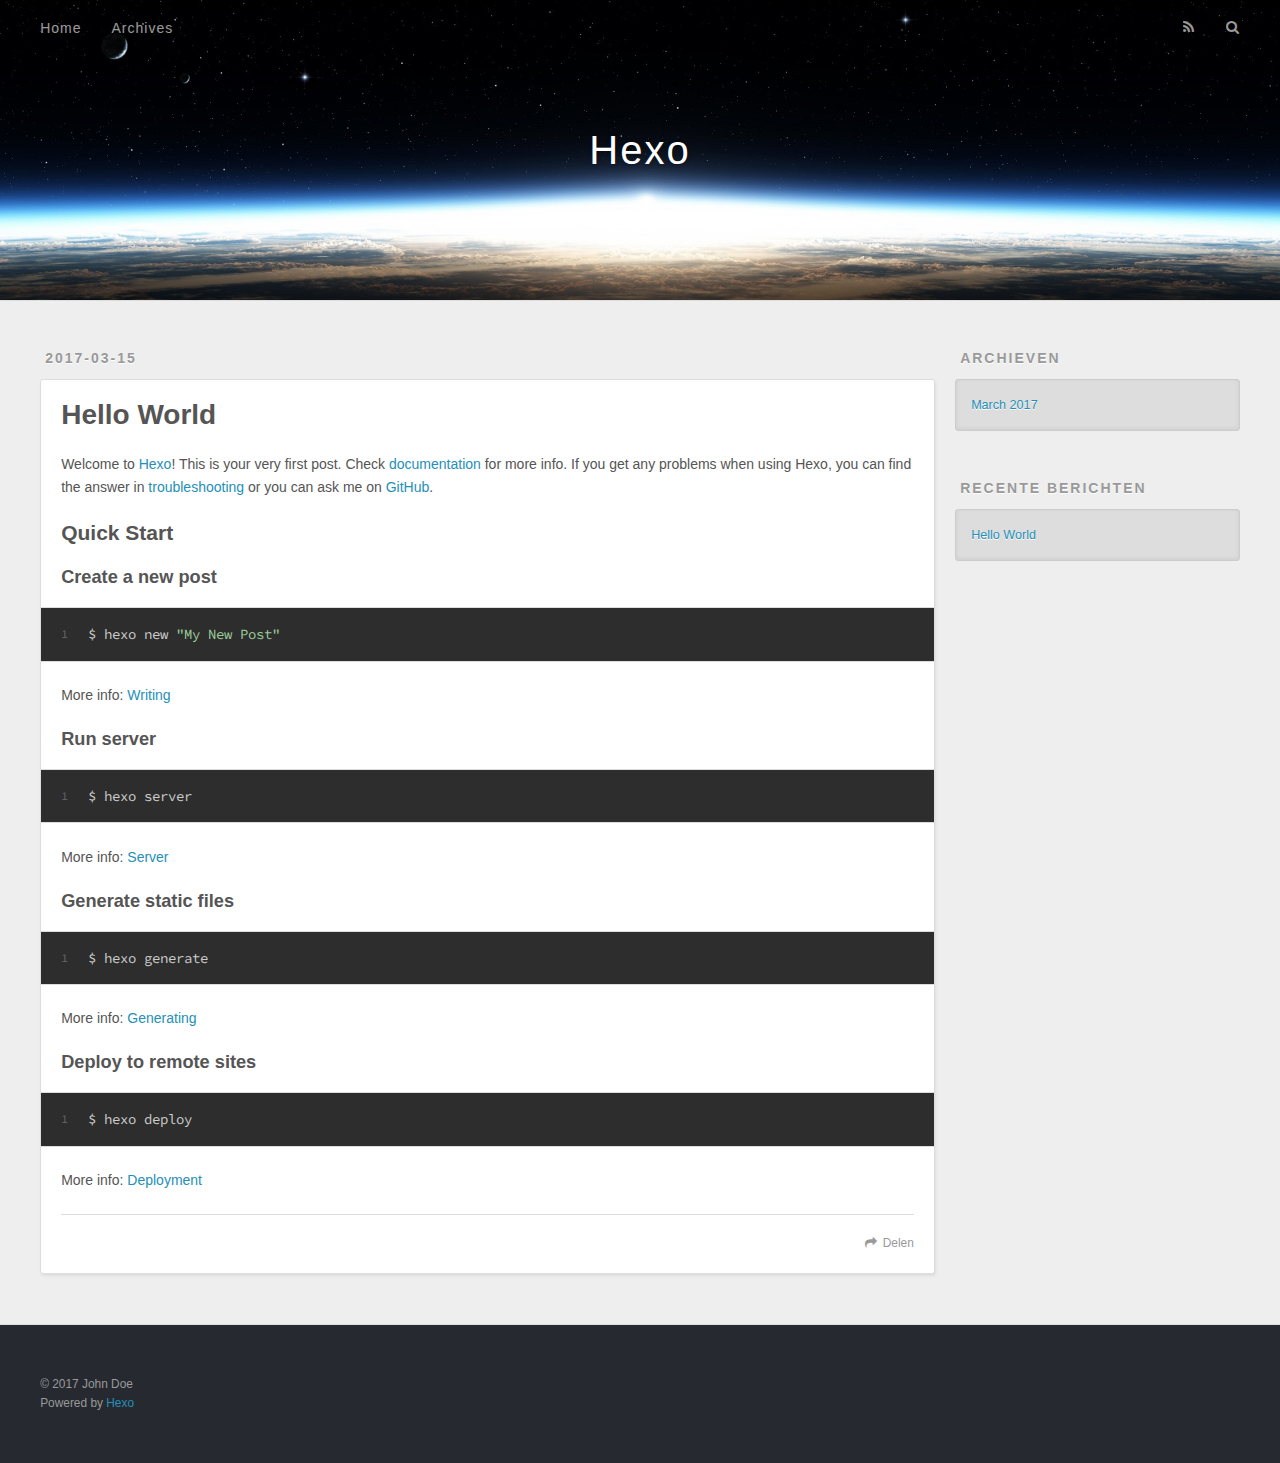
==== index.html @ 8eb9a45c "Site updated: 2017-03-15 10:26:35" ====
<!DOCTYPE html>
<html>
<head>
  <meta charset="utf-8">
  
  <title>Hexo</title>
  <meta name="viewport" content="width=device-width, initial-scale=1, maximum-scale=1">
  <meta property="og:type" content="website">
<meta property="og:title" content="Hexo">
<meta property="og:url" content="http://yoursite.com/index.html">
<meta property="og:site_name" content="Hexo">
<meta name="twitter:card" content="summary">
<meta name="twitter:title" content="Hexo">
  
    <link rel="alternate" href="/atom.xml" title="Hexo" type="application/atom+xml">
  
  
    <link rel="icon" href="/favicon.png">
  
  
    <link href="//fonts.googleapis.com/css?family=Source+Code+Pro" rel="stylesheet" type="text/css">
  
  <link rel="stylesheet" href="/css/style.css">
  

</head>

<body>
  <div id="container">
    <div id="wrap">
      <header id="header">
  <div id="banner"></div>
  <div id="header-outer" class="outer">
    <div id="header-title" class="inner">
      <h1 id="logo-wrap">
        <a href="/" id="logo">Hexo</a>
      </h1>
      
    </div>
    <div id="header-inner" class="inner">
      <nav id="main-nav">
        <a id="main-nav-toggle" class="nav-icon"></a>
        
          <a class="main-nav-link" href="/">Home</a>
        
          <a class="main-nav-link" href="/archives">Archives</a>
        
      </nav>
      <nav id="sub-nav">
        
          <a id="nav-rss-link" class="nav-icon" href="/atom.xml" title="RSS Feed"></a>
        
        <a id="nav-search-btn" class="nav-icon" title="Zoeken"></a>
      </nav>
      <div id="search-form-wrap">
        <form action="//google.com/search" method="get" accept-charset="UTF-8" class="search-form"><input type="search" name="q" results="0" class="search-form-input" placeholder="Search"><button type="submit" class="search-form-submit">&#xF002;</button><input type="hidden" name="sitesearch" value="http://yoursite.com"></form>
      </div>
    </div>
  </div>
</header>
      <div class="outer">
        <section id="main">
  
    <article id="post-hello-world" class="article article-type-post" itemscope itemprop="blogPost">
  <div class="article-meta">
    <a href="/2017/03/15/hello-world/" class="article-date">
  <time datetime="2017-03-15T02:22:06.000Z" itemprop="datePublished">2017-03-15</time>
</a>
    
  </div>
  <div class="article-inner">
    
    
      <header class="article-header">
        
  
    <h1 itemprop="name">
      <a class="article-title" href="/2017/03/15/hello-world/">Hello World</a>
    </h1>
  

      </header>
    
    <div class="article-entry" itemprop="articleBody">
      
        <p>Welcome to <a href="https://hexo.io/" target="_blank" rel="external">Hexo</a>! This is your very first post. Check <a href="https://hexo.io/docs/" target="_blank" rel="external">documentation</a> for more info. If you get any problems when using Hexo, you can find the answer in <a href="https://hexo.io/docs/troubleshooting.html" target="_blank" rel="external">troubleshooting</a> or you can ask me on <a href="https://github.com/hexojs/hexo/issues" target="_blank" rel="external">GitHub</a>.</p>
<h2 id="Quick-Start"><a href="#Quick-Start" class="headerlink" title="Quick Start"></a>Quick Start</h2><h3 id="Create-a-new-post"><a href="#Create-a-new-post" class="headerlink" title="Create a new post"></a>Create a new post</h3><figure class="highlight bash"><table><tr><td class="gutter"><pre><div class="line">1</div></pre></td><td class="code"><pre><div class="line">$ hexo new <span class="string">"My New Post"</span></div></pre></td></tr></table></figure>
<p>More info: <a href="https://hexo.io/docs/writing.html" target="_blank" rel="external">Writing</a></p>
<h3 id="Run-server"><a href="#Run-server" class="headerlink" title="Run server"></a>Run server</h3><figure class="highlight bash"><table><tr><td class="gutter"><pre><div class="line">1</div></pre></td><td class="code"><pre><div class="line">$ hexo server</div></pre></td></tr></table></figure>
<p>More info: <a href="https://hexo.io/docs/server.html" target="_blank" rel="external">Server</a></p>
<h3 id="Generate-static-files"><a href="#Generate-static-files" class="headerlink" title="Generate static files"></a>Generate static files</h3><figure class="highlight bash"><table><tr><td class="gutter"><pre><div class="line">1</div></pre></td><td class="code"><pre><div class="line">$ hexo generate</div></pre></td></tr></table></figure>
<p>More info: <a href="https://hexo.io/docs/generating.html" target="_blank" rel="external">Generating</a></p>
<h3 id="Deploy-to-remote-sites"><a href="#Deploy-to-remote-sites" class="headerlink" title="Deploy to remote sites"></a>Deploy to remote sites</h3><figure class="highlight bash"><table><tr><td class="gutter"><pre><div class="line">1</div></pre></td><td class="code"><pre><div class="line">$ hexo deploy</div></pre></td></tr></table></figure>
<p>More info: <a href="https://hexo.io/docs/deployment.html" target="_blank" rel="external">Deployment</a></p>

      
    </div>
    <footer class="article-footer">
      <a data-url="http://yoursite.com/2017/03/15/hello-world/" data-id="cj0acgeuo0000p1c9chlbueru" class="article-share-link">Delen</a>
      
      
    </footer>
  </div>
  
</article>


  

</section>
        
          <aside id="sidebar">
  
    

  
    

  
    
  
    
  <div class="widget-wrap">
    <h3 class="widget-title">Archieven</h3>
    <div class="widget">
      <ul class="archive-list"><li class="archive-list-item"><a class="archive-list-link" href="/archives/2017/03/">March 2017</a></li></ul>
    </div>
  </div>


  
    
  <div class="widget-wrap">
    <h3 class="widget-title">Recente berichten</h3>
    <div class="widget">
      <ul>
        
          <li>
            <a href="/2017/03/15/hello-world/">Hello World</a>
          </li>
        
      </ul>
    </div>
  </div>

  
</aside>
        
      </div>
      <footer id="footer">
  
  <div class="outer">
    <div id="footer-info" class="inner">
      &copy; 2017 John Doe<br>
      Powered by <a href="http://hexo.io/" target="_blank">Hexo</a>
    </div>
  </div>
</footer>
    </div>
    <nav id="mobile-nav">
  
    <a href="/" class="mobile-nav-link">Home</a>
  
    <a href="/archives" class="mobile-nav-link">Archives</a>
  
</nav>
    

<script src="//ajax.googleapis.com/ajax/libs/jquery/2.0.3/jquery.min.js"></script>


  <link rel="stylesheet" href="/fancybox/jquery.fancybox.css">
  <script src="/fancybox/jquery.fancybox.pack.js"></script>


<script src="/js/script.js"></script>

  </div>
</body>
</html>
---- css/style.css ----
body {
  width: 100%;
}
body:before,
body:after {
  content: "";
  display: table;
}
body:after {
  clear: both;
}
html,
body,
div,
span,
applet,
object,
iframe,
h1,
h2,
h3,
h4,
h5,
h6,
p,
blockquote,
pre,
a,
abbr,
acronym,
address,
big,
cite,
code,
del,
dfn,
em,
img,
ins,
kbd,
q,
s,
samp,
small,
strike,
strong,
sub,
sup,
tt,
var,
dl,
dt,
dd,
ol,
ul,
li,
fieldset,
form,
label,
legend,
table,
caption,
tbody,
tfoot,
thead,
tr,
th,
td {
  margin: 0;
  padding: 0;
  border: 0;
  outline: 0;
  font-weight: inherit;
  font-style: inherit;
  font-family: inherit;
  font-size: 100%;
  vertical-align: baseline;
}
body {
  line-height: 1;
  color: #000;
  background: #fff;
}
ol,
ul {
  list-style: none;
}
table {
  border-collapse: separate;
  border-spacing: 0;
  vertical-align: middle;
}
caption,
th,
td {
  text-align: left;
  font-weight: normal;
  vertical-align: middle;
}
a img {
  border: none;
}
input,
button {
  margin: 0;
  padding: 0;
}
input::-moz-focus-inner,
button::-moz-focus-inner {
  border: 0;
  padding: 0;
}
@font-face {
  font-family: FontAwesome;
  font-style: normal;
  font-weight: normal;
  src: url("fonts/fontawesome-webfont.eot?v=#4.0.3");
  src: url("fonts/fontawesome-webfont.eot?#iefix&v=#4.0.3") format("embedded-opentype"), url("fonts/fontawesome-webfont.woff?v=#4.0.3") format("woff"), url("fonts/fontawesome-webfont.ttf?v=#4.0.3") format("truetype"), url("fonts/fontawesome-webfont.svg#fontawesomeregular?v=#4.0.3") format("svg");
}
html,
body,
#container {
  height: 100%;
}
body {
  background: #eee;
  font: 14px "Helvetica Neue", Helvetica, Arial, sans-serif;
  -webkit-text-size-adjust: 100%;
}
.outer {
  max-width: 1220px;
  margin: 0 auto;
  padding: 0 20px;
}
.outer:before,
.outer:after {
  content: "";
  display: table;
}
.outer:after {
  clear: both;
}
.inner {
  display: inline;
  float: left;
  width: 98.33333333333333%;
  margin: 0 0.833333333333333%;
}
.left,
.alignleft {
  float: left;
}
.right,
.alignright {
  float: right;
}
.clear {
  clear: both;
}
#container {
  position: relative;
}
.mobile-nav-on {
  overflow: hidden;
}
#wrap {
  height: 100%;
  width: 100%;
  position: absolute;
  top: 0;
  left: 0;
  -webkit-transition: 0.2s ease-out;
  -moz-transition: 0.2s ease-out;
  -ms-transition: 0.2s ease-out;
  transition: 0.2s ease-out;
  z-index: 1;
  background: #eee;
}
.mobile-nav-on #wrap {
  left: 280px;
}
@media screen and (min-width: 768px) {
  #main {
    display: inline;
    float: left;
    width: 73.33333333333333%;
    margin: 0 0.833333333333333%;
  }
}
.article-date,
.article-category-link,
.archive-year,
.widget-title {
  text-decoration: none;
  text-transform: uppercase;
  letter-spacing: 2px;
  color: #999;
  margin-bottom: 1em;
  margin-left: 5px;
  line-height: 1em;
  text-shadow: 0 1px #fff;
  font-weight: bold;
}
.article-inner,
.archive-article-inner {
  background: #fff;
  -webkit-box-shadow: 1px 2px 3px #ddd;
  box-shadow: 1px 2px 3px #ddd;
  border: 1px solid #ddd;
  border-radius: 3px;
}
.article-entry h1,
.widget h1 {
  font-size: 2em;
}
.article-entry h2,
.widget h2 {
  font-size: 1.5em;
}
.article-entry h3,
.widget h3 {
  font-size: 1.3em;
}
.article-entry h4,
.widget h4 {
  font-size: 1.2em;
}
.article-entry h5,
.widget h5 {
  font-size: 1em;
}
.article-entry h6,
.widget h6 {
  font-size: 1em;
  color: #999;
}
.article-entry hr,
.widget hr {
  border: 1px dashed #ddd;
}
.article-entry strong,
.widget strong {
  font-weight: bold;
}
.article-entry em,
.widget em,
.article-entry cite,
.widget cite {
  font-style: italic;
}
.article-entry sup,
.widget sup,
.article-entry sub,
.widget sub {
  font-size: 0.75em;
  line-height: 0;
  position: relative;
  vertical-align: baseline;
}
.article-entry sup,
.widget sup {
  top: -0.5em;
}
.article-entry sub,
.widget sub {
  bottom: -0.2em;
}
.article-entry small,
.widget small {
  font-size: 0.85em;
}
.article-entry acronym,
.widget acronym,
.article-entry abbr,
.widget abbr {
  border-bottom: 1px dotted;
}
.article-entry ul,
.widget ul,
.article-entry ol,
.widget ol,
.article-entry dl,
.widget dl {
  margin: 0 20px;
  line-height: 1.6em;
}
.article-entry ul ul,
.widget ul ul,
.article-entry ol ul,
.widget ol ul,
.article-entry ul ol,
.widget ul ol,
.article-entry ol ol,
.widget ol ol {
  margin-top: 0;
  margin-bottom: 0;
}
.article-entry ul,
.widget ul {
  list-style: disc;
}
.article-entry ol,
.widget ol {
  list-style: decimal;
}
.article-entry dt,
.widget dt {
  font-weight: bold;
}
#header {
  height: 300px;
  position: relative;
  border-bottom: 1px solid #ddd;
}
#header:before,
#header:after {
  content: "";
  position: absolute;
  left: 0;
  right: 0;
  height: 40px;
}
#header:before {
  top: 0;
  background: -webkit-linear-gradient(rgba(0,0,0,0.2), transparent);
  background: -moz-linear-gradient(rgba(0,0,0,0.2), transparent);
  background: -ms-linear-gradient(rgba(0,0,0,0.2), transparent);
  background: linear-gradient(rgba(0,0,0,0.2), transparent);
}
#header:after {
  bottom: 0;
  background: -webkit-linear-gradient(transparent, rgba(0,0,0,0.2));
  background: -moz-linear-gradient(transparent, rgba(0,0,0,0.2));
  background: -ms-linear-gradient(transparent, rgba(0,0,0,0.2));
  background: linear-gradient(transparent, rgba(0,0,0,0.2));
}
#header-outer {
  height: 100%;
  position: relative;
}
#header-inner {
  position: relative;
  overflow: hidden;
}
#banner {
  position: absolute;
  top: 0;
  left: 0;
  width: 100%;
  height: 100%;
  background: url("images/banner.jpg") center #000;
  -webkit-background-size: cover;
  -moz-background-size: cover;
  background-size: cover;
  z-index: -1;
}
#header-title {
  text-align: center;
  height: 40px;
  position: absolute;
  top: 50%;
  left: 0;
  margin-top: -20px;
}
#logo,
#subtitle {
  text-decoration: none;
  color: #fff;
  font-weight: 300;
  text-shadow: 0 1px 4px rgba(0,0,0,0.3);
}
#logo {
  font-size: 40px;
  line-height: 40px;
  letter-spacing: 2px;
}
#subtitle {
  font-size: 16px;
  line-height: 16px;
  letter-spacing: 1px;
}
#subtitle-wrap {
  margin-top: 16px;
}
#main-nav {
  float: left;
  margin-left: -15px;
}
.nav-icon,
.main-nav-link {
  float: left;
  color: #fff;
  opacity: 0.6;
  text-decoration: none;
  text-shadow: 0 1px rgba(0,0,0,0.2);
  -webkit-transition: opacity 0.2s;
  -moz-transition: opacity 0.2s;
  -ms-transition: opacity 0.2s;
  transition: opacity 0.2s;
  display: block;
  padding: 20px 15px;
}
.nav-icon:hover,
.main-nav-link:hover {
  opacity: 1;
}
.nav-icon {
  font-family: FontAwesome;
  text-align: center;
  font-size: 14px;
  width: 14px;
  height: 14px;
  padding: 20px 15px;
  position: relative;
  cursor: pointer;
}
.main-nav-link {
  font-weight: 300;
  letter-spacing: 1px;
}
@media screen and (max-width: 479px) {
  .main-nav-link {
    display: none;
  }
}
#main-nav-toggle {
  display: none;
}
#main-nav-toggle:before {
  content: "\f0c9";
}
@media screen and (max-width: 479px) {
  #main-nav-toggle {
    display: block;
  }
}
#sub-nav {
  float: right;
  margin-right: -15px;
}
#nav-rss-link:before {
  content: "\f09e";
}
#nav-search-btn:before {
  content: "\f002";
}
#search-form-wrap {
  position: absolute;
  top: 15px;
  width: 150px;
  height: 30px;
  right: -150px;
  opacity: 0;
  -webkit-transition: 0.2s ease-out;
  -moz-transition: 0.2s ease-out;
  -ms-transition: 0.2s ease-out;
  transition: 0.2s ease-out;
}
#search-form-wrap.on {
  opacity: 1;
  right: 0;
}
@media screen and (max-width: 479px) {
  #search-form-wrap {
    width: 100%;
    right: -100%;
  }
}
.search-form {
  position: absolute;
  top: 0;
  left: 0;
  right: 0;
  background: #fff;
  padding: 5px 15px;
  border-radius: 15px;
  -webkit-box-shadow: 0 0 10px rgba(0,0,0,0.3);
  box-shadow: 0 0 10px rgba(0,0,0,0.3);
}
.search-form-input {
  border: none;
  background: none;
  color: #555;
  width: 100%;
  font: 13px "Helvetica Neue", Helvetica, Arial, sans-serif;
  outline: none;
}
.search-form-input::-webkit-search-results-decoration,
.search-form-input::-webkit-search-cancel-button {
  -webkit-appearance: none;
}
.search-form-submit {
  position: absolute;
  top: 50%;
  right: 10px;
  margin-top: -7px;
  font: 13px FontAwesome;
  border: none;
  background: none;
  color: #bbb;
  cursor: pointer;
}
.search-form-submit:hover,
.search-form-submit:focus {
  color: #777;
}
.article {
  margin: 50px 0;
}
.article-inner {
  overflow: hidden;
}
.article-meta:before,
.article-meta:after {
  content: "";
  display: table;
}
.article-meta:after {
  clear: both;
}
.article-date {
  float: left;
}
.article-category {
  float: left;
  line-height: 1em;
  color: #ccc;
  text-shadow: 0 1px #fff;
  margin-left: 8px;
}
.article-category:before {
  content: "\2022";
}
.article-category-link {
  margin: 0 12px 1em;
}
.article-header {
  padding: 20px 20px 0;
}
.article-title {
  text-decoration: none;
  font-size: 2em;
  font-weight: bold;
  color: #555;
  line-height: 1.1em;
  -webkit-transition: color 0.2s;
  -moz-transition: color 0.2s;
  -ms-transition: color 0.2s;
  transition: color 0.2s;
}
a.article-title:hover {
  color: #258fb8;
}
.article-entry {
  color: #555;
  padding: 0 20px;
}
.article-entry:before,
.article-entry:after {
  content: "";
  display: table;
}
.article-entry:after {
  clear: both;
}
.article-entry p,
.article-entry table {
  line-height: 1.6em;
  margin: 1.6em 0;
}
.article-entry h1,
.article-entry h2,
.article-entry h3,
.article-entry h4,
.article-entry h5,
.article-entry h6 {
  font-weight: bold;
}
.article-entry h1,
.article-entry h2,
.article-entry h3,
.article-entry h4,
.article-entry h5,
.article-entry h6 {
  line-height: 1.1em;
  margin: 1.1em 0;
}
.article-entry a {
  color: #258fb8;
  text-decoration: none;
}
.article-entry a:hover {
  text-decoration: underline;
}
.article-entry ul,
.article-entry ol,
.article-entry dl {
  margin-top: 1.6em;
  margin-bottom: 1.6em;
}
.article-entry img,
.article-entry video {
  max-width: 100%;
  height: auto;
  display: block;
  margin: auto;
}
.article-entry iframe {
  border: none;
}
.article-entry table {
  width: 100%;
  border-collapse: collapse;
  border-spacing: 0;
}
.article-entry th {
  font-weight: bold;
  border-bottom: 3px solid #ddd;
  padding-bottom: 0.5em;
}
.article-entry td {
  border-bottom: 1px solid #ddd;
  padding: 10px 0;
}
.article-entry blockquote {
  font-family: Georgia, "Times New Roman", serif;
  font-size: 1.4em;
  margin: 1.6em 20px;
  text-align: center;
}
.article-entry blockquote footer {
  font-size: 14px;
  margin: 1.6em 0;
  font-family: "Helvetica Neue", Helvetica, Arial, sans-serif;
}
.article-entry blockquote footer cite:before {
  content: "—";
  padding: 0 0.5em;
}
.article-entry .pullquote {
  text-align: left;
  width: 45%;
  margin: 0;
}
.article-entry .pullquote.left {
  margin-left: 0.5em;
  margin-right: 1em;
}
.article-entry .pullquote.right {
  margin-right: 0.5em;
  margin-left: 1em;
}
.article-entry .caption {
  color: #999;
  display: block;
  font-size: 0.9em;
  margin-top: 0.5em;
  position: relative;
  text-align: center;
}
.article-entry .video-container {
  position: relative;
  padding-top: 56.25%;
  height: 0;
  overflow: hidden;
}
.article-entry .video-container iframe,
.article-entry .video-container object,
.article-entry .video-container embed {
  position: absolute;
  top: 0;
  left: 0;
  width: 100%;
  height: 100%;
  margin-top: 0;
}
.article-more-link a {
  display: inline-block;
  line-height: 1em;
  padding: 6px 15px;
  border-radius: 15px;
  background: #eee;
  color: #999;
  text-shadow: 0 1px #fff;
  text-decoration: none;
}
.article-more-link a:hover {
  background: #258fb8;
  color: #fff;
  text-decoration: none;
  text-shadow: 0 1px #1e7293;
}
.article-footer {
  font-size: 0.85em;
  line-height: 1.6em;
  border-top: 1px solid #ddd;
  padding-top: 1.6em;
  margin: 0 20px 20px;
}
.article-footer:before,
.article-footer:after {
  content: "";
  display: table;
}
.article-footer:after {
  clear: both;
}
.article-footer a {
  color: #999;
  text-decoration: none;
}
.article-footer a:hover {
  color: #555;
}
.article-tag-list-item {
  float: left;
  margin-right: 10px;
}
.article-tag-list-link:before {
  content: "#";
}
.article-comment-link {
  float: right;
}
.article-comment-link:before {
  content: "\f075";
  font-family: FontAwesome;
  padding-right: 8px;
}
.article-share-link {
  cursor: pointer;
  float: right;
  margin-left: 20px;
}
.article-share-link:before {
  content: "\f064";
  font-family: FontAwesome;
  padding-right: 6px;
}
#article-nav {
  position: relative;
}
#article-nav:before,
#article-nav:after {
  content: "";
  display: table;
}
#article-nav:after {
  clear: both;
}
@media screen and (min-width: 768px) {
  #article-nav {
    margin: 50px 0;
  }
  #article-nav:before {
    width: 8px;
    height: 8px;
    position: absolute;
    top: 50%;
    left: 50%;
    margin-top: -4px;
    margin-left: -4px;
    content: "";
    border-radius: 50%;
    background: #ddd;
    -webkit-box-shadow: 0 1px 2px #fff;
    box-shadow: 0 1px 2px #fff;
  }
}
.article-nav-link-wrap {
  text-decoration: none;
  text-shadow: 0 1px #fff;
  color: #999;
  -webkit-box-sizing: border-box;
  -moz-box-sizing: border-box;
  box-sizing: border-box;
  margin-top: 50px;
  text-align: center;
  display: block;
}
.article-nav-link-wrap:hover {
  color: #555;
}
@media screen and (min-width: 768px) {
  .article-nav-link-wrap {
    width: 50%;
    margin-top: 0;
  }
}
@media screen and (min-width: 768px) {
  #article-nav-newer {
    float: left;
    text-align: right;
    padding-right: 20px;
  }
}
@media screen and (min-width: 768px) {
  #article-nav-older {
    float: right;
    text-align: left;
    padding-left: 20px;
  }
}
.article-nav-caption {
  text-transform: uppercase;
  letter-spacing: 2px;
  color: #ddd;
  line-height: 1em;
  font-weight: bold;
}
#article-nav-newer .article-nav-caption {
  margin-right: -2px;
}
.article-nav-title {
  font-size: 0.85em;
  line-height: 1.6em;
  margin-top: 0.5em;
}
.article-share-box {
  position: absolute;
  display: none;
  background: #fff;
  -webkit-box-shadow: 1px 2px 10px rgba(0,0,0,0.2);
  box-shadow: 1px 2px 10px rgba(0,0,0,0.2);
  border-radius: 3px;
  margin-left: -145px;
  overflow: hidden;
  z-index: 1;
}
.article-share-box.on {
  display: block;
}
.article-share-input {
  width: 100%;
  background: none;
  -webkit-box-sizing: border-box;
  -moz-box-sizing: border-box;
  box-sizing: border-box;
  font: 14px "Helvetica Neue", Helvetica, Arial, sans-serif;
  padding: 0 15px;
  color: #555;
  outline: none;
  border: 1px solid #ddd;
  border-radius: 3px 3px 0 0;
  height: 36px;
  line-height: 36px;
}
.article-share-links {
  background: #eee;
}
.article-share-links:before,
.article-share-links:after {
  content: "";
  display: table;
}
.article-share-links:after {
  clear: both;
}
.article-share-twitter,
.article-share-facebook,
.article-share-pinterest,
.article-share-google {
  width: 50px;
  height: 36px;
  display: block;
  float: left;
  position: relative;
  color: #999;
  text-shadow: 0 1px #fff;
}
.article-share-twitter:before,
.article-share-facebook:before,
.article-share-pinterest:before,
.article-share-google:before {
  font-size: 20px;
  font-family: FontAwesome;
  width: 20px;
  height: 20px;
  position: absolute;
  top: 50%;
  left: 50%;
  margin-top: -10px;
  margin-left: -10px;
  text-align: center;
}
.article-share-twitter:hover,
.article-share-facebook:hover,
.article-share-pinterest:hover,
.article-share-google:hover {
  color: #fff;
}
.article-share-twitter:before {
  content: "\f099";
}
.article-share-twitter:hover {
  background: #00aced;
  text-shadow: 0 1px #008abe;
}
.article-share-facebook:before {
  content: "\f09a";
}
.article-share-facebook:hover {
  background: #3b5998;
  text-shadow: 0 1px #2f477a;
}
.article-share-pinterest:before {
  content: "\f0d2";
}
.article-share-pinterest:hover {
  background: #cb2027;
  text-shadow: 0 1px #a21a1f;
}
.article-share-google:before {
  content: "\f0d5";
}
.article-share-google:hover {
  background: #dd4b39;
  text-shadow: 0 1px #be3221;
}
.article-gallery {
  background: #000;
  position: relative;
}
.article-gallery-photos {
  position: relative;
  overflow: hidden;
}
.article-gallery-img {
  display: none;
  max-width: 100%;
}
.article-gallery-img:first-child {
  display: block;
}
.article-gallery-img.loaded {
  position: absolute;
  display: block;
}
.article-gallery-img img {
  display: block;
  max-width: 100%;
  margin: 0 auto;
}
#comments {
  background: #fff;
  -webkit-box-shadow: 1px 2px 3px #ddd;
  box-shadow: 1px 2px 3px #ddd;
  padding: 20px;
  border: 1px solid #ddd;
  border-radius: 3px;
  margin: 50px 0;
}
#comments a {
  color: #258fb8;
}
.archives-wrap {
  margin: 50px 0;
}
.archives:before,
.archives:after {
  content: "";
  display: table;
}
.archives:after {
  clear: both;
}
.archive-year-wrap {
  margin-bottom: 1em;
}
.archives {
  -webkit-column-gap: 10px;
  -moz-column-gap: 10px;
  column-gap: 10px;
}
@media screen and (min-width: 480px) and (max-width: 767px) {
  .archives {
    -webkit-column-count: 2;
    -moz-column-count: 2;
    column-count: 2;
  }
}
@media screen and (min-width: 768px) {
  .archives {
    -webkit-column-count: 3;
    -moz-column-count: 3;
    column-count: 3;
  }
}
.archive-article {
  -webkit-column-break-inside: avoid;
  page-break-inside: avoid;
  overflow: hidden;
  break-inside: avoid-column;
}
.archive-article-inner {
  padding: 10px;
  margin-bottom: 15px;
}
.archive-article-title {
  text-decoration: none;
  font-weight: bold;
  color: #555;
  -webkit-transition: color 0.2s;
  -moz-transition: color 0.2s;
  -ms-transition: color 0.2s;
  transition: color 0.2s;
  line-height: 1.6em;
}
.archive-article-title:hover {
  color: #258fb8;
}
.archive-article-footer {
  margin-top: 1em;
}
.archive-article-date {
  color: #999;
  text-decoration: none;
  font-size: 0.85em;
  line-height: 1em;
  margin-bottom: 0.5em;
  display: block;
}
#page-nav {
  margin: 50px auto;
  background: #fff;
  -webkit-box-shadow: 1px 2px 3px #ddd;
  box-shadow: 1px 2px 3px #ddd;
  border: 1px solid #ddd;
  border-radius: 3px;
  text-align: center;
  color: #999;
  overflow: hidden;
}
#page-nav:before,
#page-nav:after {
  content: "";
  display: table;
}
#page-nav:after {
  clear: both;
}
#page-nav a,
#page-nav span {
  padding: 10px 20px;
  line-height: 1;
  height: 2ex;
}
#page-nav a {
  color: #999;
  text-decoration: none;
}
#page-nav a:hover {
  background: #999;
  color: #fff;
}
#page-nav .prev {
  float: left;
}
#page-nav .next {
  float: right;
}
#page-nav .page-number {
  display: inline-block;
}
@media screen and (max-width: 479px) {
  #page-nav .page-number {
    display: none;
  }
}
#page-nav .current {
  color: #555;
  font-weight: bold;
}
#page-nav .space {
  color: #ddd;
}
#footer {
  background: #262a30;
  padding: 50px 0;
  border-top: 1px solid #ddd;
  color: #999;
}
#footer a {
  color: #258fb8;
  text-decoration: none;
}
#footer a:hover {
  text-decoration: underline;
}
#footer-info {
  line-height: 1.6em;
  font-size: 0.85em;
}
.article-entry pre,
.article-entry .highlight {
  background: #2d2d2d;
  margin: 0 -20px;
  padding: 15px 20px;
  border-style: solid;
  border-color: #ddd;
  border-width: 1px 0;
  overflow: auto;
  color: #ccc;
  line-height: 22.400000000000002px;
}
.article-entry .highlight .gutter pre,
.article-entry .gist .gist-file .gist-data .line-numbers {
  color: #666;
  font-size: 0.85em;
}
.article-entry pre,
.article-entry code {
  font-family: "Source Code Pro", Consolas, Monaco, Menlo, Consolas, monospace;
}
.article-entry code {
  background: #eee;
  text-shadow: 0 1px #fff;
  padding: 0 0.3em;
}
.article-entry pre code {
  background: none;
  text-shadow: none;
  padding: 0;
}
.article-entry .highlight pre {
  border: none;
  margin: 0;
  padding: 0;
}
.article-entry .highlight table {
  margin: 0;
  width: auto;
}
.article-entry .highlight td {
  border: none;
  padding: 0;
}
.article-entry .highlight figcaption {
  font-size: 0.85em;
  color: #999;
  line-height: 1em;
  margin-bottom: 1em;
}
.article-entry .highlight figcaption:before,
.article-entry .highlight figcaption:after {
  content: "";
  display: table;
}
.article-entry .highlight figcaption:after {
  clear: both;
}
.article-entry .highlight figcaption a {
  float: right;
}
.article-entry .highlight .gutter pre {
  text-align: right;
  padding-right: 20px;
}
.article-entry .highlight .line {
  height: 22.400000000000002px;
}
.article-entry .highlight .line.marked {
  background: #515151;
}
.article-entry .gist {
  margin: 0 -20px;
  border-style: solid;
  border-color: #ddd;
  border-width: 1px 0;
  background: #2d2d2d;
  padding: 15px 20px 15px 0;
}
.article-entry .gist .gist-file {
  border: none;
  font-family: "Source Code Pro", Consolas, Monaco, Menlo, Consolas, monospace;
  margin: 0;
}
.article-entry .gist .gist-file .gist-data {
  background: none;
  border: none;
}
.article-entry .gist .gist-file .gist-data .line-numbers {
  background: none;
  border: none;
  padding: 0 20px 0 0;
}
.article-entry .gist .gist-file .gist-data .line-data {
  padding: 0 !important;
}
.article-entry .gist .gist-file .highlight {
  margin: 0;
  padding: 0;
  border: none;
}
.article-entry .gist .gist-file .gist-meta {
  background: #2d2d2d;
  color: #999;
  font: 0.85em "Helvetica Neue", Helvetica, Arial, sans-serif;
  text-shadow: 0 0;
  padding: 0;
  margin-top: 1em;
  margin-left: 20px;
}
.article-entry .gist .gist-file .gist-meta a {
  color: #258fb8;
  font-weight: normal;
}
.article-entry .gist .gist-file .gist-meta a:hover {
  text-decoration: underline;
}
pre .comment,
pre .title {
  color: #999;
}
pre .variable,
pre .attribute,
pre .tag,
pre .regexp,
pre .ruby .constant,
pre .xml .tag .title,
pre .xml .pi,
pre .xml .doctype,
pre .html .doctype,
pre .css .id,
pre .css .class,
pre .css .pseudo {
  color: #f2777a;
}
pre .number,
pre .preprocessor,
pre .built_in,
pre .literal,
pre .params,
pre .constant {
  color: #f99157;
}
pre .class,
pre .ruby .class .title,
pre .css .rules .attribute {
  color: #9c9;
}
pre .string,
pre .value,
pre .inheritance,
pre .header,
pre .ruby .symbol,
pre .xml .cdata {
  color: #9c9;
}
pre .css .hexcolor {
  color: #6cc;
}
pre .function,
pre .python .decorator,
pre .python .title,
pre .ruby .function .title,
pre .ruby .title .keyword,
pre .perl .sub,
pre .javascript .title,
pre .coffeescript .title {
  color: #69c;
}
pre .keyword,
pre .javascript .function {
  color: #c9c;
}
@media screen and (max-width: 479px) {
  #mobile-nav {
    position: absolute;
    top: 0;
    left: 0;
    width: 280px;
    height: 100%;
    background: #191919;
    border-right: 1px solid #fff;
  }
}
@media screen and (max-width: 479px) {
  .mobile-nav-link {
    display: block;
    color: #999;
    text-decoration: none;
    padding: 15px 20px;
    font-weight: bold;
  }
  .mobile-nav-link:hover {
    color: #fff;
  }
}
@media screen and (min-width: 768px) {
  #sidebar {
    display: inline;
    float: left;
    width: 23.333333333333332%;
    margin: 0 0.833333333333333%;
  }
}
.widget-wrap {
  margin: 50px 0;
}
.widget {
  color: #777;
  text-shadow: 0 1px #fff;
  background: #ddd;
  -webkit-box-shadow: 0 -1px 4px #ccc inset;
  box-shadow: 0 -1px 4px #ccc inset;
  border: 1px solid #ccc;
  padding: 15px;
  border-radius: 3px;
}
.widget a {
  color: #258fb8;
  text-decoration: none;
}
.widget a:hover {
  text-decoration: underline;
}
.widget ul ul,
.widget ol ul,
.widget dl ul,
.widget ul ol,
.widget ol ol,
.widget dl ol,
.widget ul dl,
.widget ol dl,
.widget dl dl {
  margin-left: 15px;
  list-style: disc;
}
.widget {
  line-height: 1.6em;
  word-wrap: break-word;
  font-size: 0.9em;
}
.widget ul,
.widget ol {
  list-style: none;
  margin: 0;
}
.widget ul ul,
.widget ol ul,
.widget ul ol,
.widget ol ol {
  margin: 0 20px;
}
.widget ul ul,
.widget ol ul {
  list-style: disc;
}
.widget ul ol,
.widget ol ol {
  list-style: decimal;
}
.category-list-count,
.tag-list-count,
.archive-list-count {
  padding-left: 5px;
  color: #999;
  font-size: 0.85em;
}
.category-list-count:before,
.tag-list-count:before,
.archive-list-count:before {
  content: "(";
}
.category-list-count:after,
.tag-list-count:after,
.archive-list-count:after {
  content: ")";
}
.tagcloud a {
  margin-right: 5px;
  display: inline-block;
}
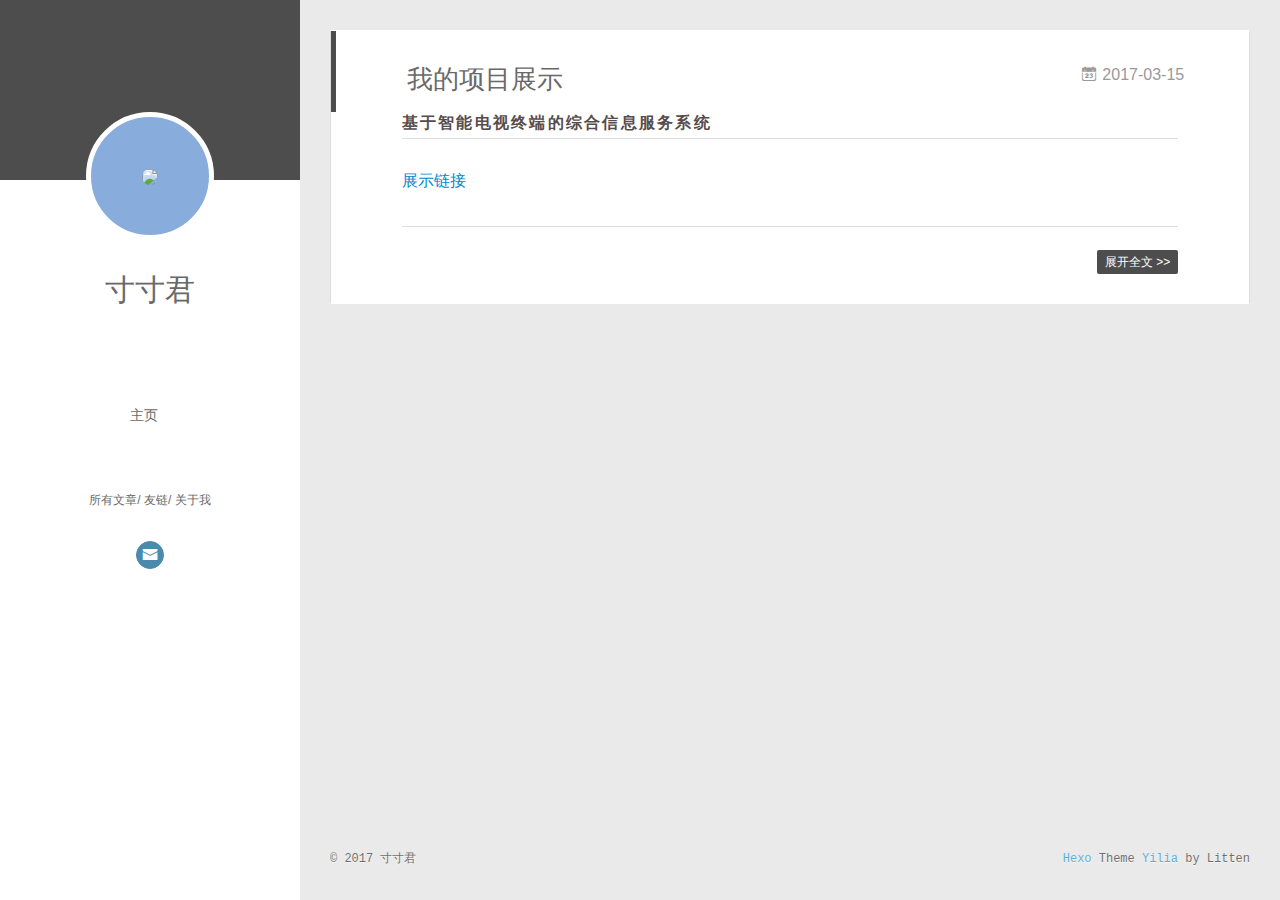
==== commit 9781abfe: "Site updated: 2017-03-15 10:56:30" ====
--- a/index.html
+++ b/index.html
@@ -3,178 +3,408 @@
 <head>
   <meta charset="utf-8">
   
-  <title>Hexo</title>
+  <meta name="renderer" content="webkit">
+  <meta http-equiv="X-UA-Compatible" content="IE=edge" >
+  <link rel="dns-prefetch" href="http://yoursite.com">
+  <title>寸寸君的吉他</title>
   <meta name="viewport" content="width=device-width, initial-scale=1, maximum-scale=1">
   <meta property="og:type" content="website">
-<meta property="og:title" content="Hexo">
+<meta property="og:title" content="寸寸君的吉他">
 <meta property="og:url" content="http://yoursite.com/index.html">
-<meta property="og:site_name" content="Hexo">
+<meta property="og:site_name" content="寸寸君的吉他">
 <meta name="twitter:card" content="summary">
-<meta name="twitter:title" content="Hexo">
-  
-    <link rel="alternate" href="/atom.xml" title="Hexo" type="application/atom+xml">
+<meta name="twitter:title" content="寸寸君的吉他">
+  
+    <link rel="alternative" href="/atom.xml" title="寸寸君的吉他" type="application/atom+xml">
   
   
     <link rel="icon" href="/favicon.png">
   
-  
-    <link href="//fonts.googleapis.com/css?family=Source+Code+Pro" rel="stylesheet" type="text/css">
-  
-  <link rel="stylesheet" href="/css/style.css">
+  <link rel="stylesheet" type="text/css" href="/./main.2d7529.css">
+  <style type="text/css">
+  
+    #container.show {
+      background: linear-gradient(200deg,#a0cfe4,#e8c37e);
+    }
+  </style>
+  
+
   
 
 </head>
 
 <body>
-  <div id="container">
-    <div id="wrap">
-      <header id="header">
-  <div id="banner"></div>
-  <div id="header-outer" class="outer">
-    <div id="header-title" class="inner">
-      <h1 id="logo-wrap">
-        <a href="/" id="logo">Hexo</a>
-      </h1>
-      
-    </div>
-    <div id="header-inner" class="inner">
-      <nav id="main-nav">
-        <a id="main-nav-toggle" class="nav-icon"></a>
-        
-          <a class="main-nav-link" href="/">Home</a>
-        
-          <a class="main-nav-link" href="/archives">Archives</a>
-        
-      </nav>
-      <nav id="sub-nav">
-        
-          <a id="nav-rss-link" class="nav-icon" href="/atom.xml" title="RSS Feed"></a>
-        
-        <a id="nav-search-btn" class="nav-icon" title="Zoeken"></a>
-      </nav>
-      <div id="search-form-wrap">
-        <form action="//google.com/search" method="get" accept-charset="UTF-8" class="search-form"><input type="search" name="q" results="0" class="search-form-input" placeholder="Search"><button type="submit" class="search-form-submit">&#xF002;</button><input type="hidden" name="sitesearch" value="http://yoursite.com"></form>
-      </div>
+  <div id="container" q-class="show:isCtnShow">
+    <canvas id="anm-canvas" class="anm-canvas"></canvas>
+    <div class="left-col" q-class="show:isShow">
+      
+<div class="overlay" style="background: #4d4d4d"></div>
+<div class="intrude-less">
+	<header id="header" class="inner">
+		<a href="/" class="profilepic">
+			<img src="http://upload-images.jianshu.io/upload_images/4334050-19532dad662b4b31.png?imageMogr2/auto-orient/strip%7CimageView2/2/w/1240" class="js-avatar">
+		</a>
+		<hgroup>
+		  <h1 class="header-author"><a href="/">寸寸君</a></h1>
+		</hgroup>
+		
+
+		<nav class="header-menu">
+			<ul>
+			
+				<li><a href="/">主页</a></li>
+	        
+			</ul>
+		</nav>
+		<nav class="header-smart-menu">
+    		
+    			
+    			<a q-on="click: openSlider(e, 'innerArchive')" href="javascript:void(0)">所有文章</a>
+    			
+            
+    			
+    			<a q-on="click: openSlider(e, 'friends')" href="javascript:void(0)">友链</a>
+    			
+            
+    			
+    			<a q-on="click: openSlider(e, 'aboutme')" href="javascript:void(0)">关于我</a>
+    			
+            
+		</nav>
+		<nav class="header-nav">
+			<div class="social">
+				
+					<a class="mail" target="_blank" href="mailto:18811611219@163.com" title="mail"><i class="icon-mail"></i></a>
+		        
+			</div>
+		</nav>
+	</header>		
+</div>
+
+    </div>
+    <div class="mid-col" q-class="show:isShow,hide:isShow|isFalse">
+      
+<nav id="mobile-nav">
+  	<div class="overlay js-overlay" style="background: #4d4d4d"></div>
+	<div class="btnctn js-mobile-btnctn">
+  		<div class="slider-trigger list" q-on="click: openSlider(e)"><i class="icon icon-sort"></i></div>
+	</div>
+	<div class="intrude-less">
+		<header id="header" class="inner">
+			<div class="profilepic">
+				<img src="http://upload-images.jianshu.io/upload_images/4334050-19532dad662b4b31.png?imageMogr2/auto-orient/strip%7CimageView2/2/w/1240" class="js-avatar">
+			</div>
+			<hgroup>
+			  <h1 class="header-author js-header-author">寸寸君</h1>
+			</hgroup>
+			
+			
+			
+				
+			
+			
+			
+			<nav class="header-nav">
+				<div class="social">
+					
+						<a class="mail" target="_blank" href="mailto:18811611219@163.com" title="mail"><i class="icon-mail"></i></a>
+			        
+				</div>
+			</nav>
+
+			<nav class="header-menu js-header-menu">
+				<ul style="width: 50%">
+				
+				
+					<li style="width: 100%"><a href="/">主页</a></li>
+		        
+				</ul>
+			</nav>
+		</header>				
+	</div>
+	<div class="mobile-mask" style="display:none" q-show="isShow"></div>
+</nav>
+
+      <div id="wrapper" class="body-wrap">
+        <div class="menu-l">
+          <div class="canvas-wrap">
+            <canvas data-colors="#eaeaea" data-sectionHeight="100" data-contentId="js-content" id="myCanvas1" class="anm-canvas"></canvas>
+          </div>
+          <div id="js-content" class="content-ll">
+            
+  
+    <article id="post-sxy-works" class="article article-type-post  article-index" itemscope itemprop="blogPost">
+  <div class="article-inner">
+    
+      <header class="article-header">
+        
+  
+    <h1 itemprop="name">
+      <a class="article-title" href="/2017/03/15/sxy-works/">我的项目展示</a>
+    </h1>
+  
+
+        
+        <a href="/2017/03/15/sxy-works/" class="archive-article-date">
+  	<time datetime="2017-03-15T02:30:32.000Z" itemprop="datePublished"><i class="icon-calendar icon"></i>2017-03-15</time>
+</a>
+        
+      </header>
+    
+    <div class="article-entry" itemprop="articleBody">
+      
+        <h4 id="基于智能电视终端的综合信息服务系统"><a href="#基于智能电视终端的综合信息服务系统" class="headerlink" title="基于智能电视终端的综合信息服务系统"></a>基于智能电视终端的综合信息服务系统</h4><p><a href="https://sxy0707.github.io/platform-practice/AndroidTv/WebContent/tvos1/login/login.html" target="_blank" rel="external">展示链接</a></p>
+
+      
+
+      
+    </div>
+    <div class="article-info article-info-index">
+      
+      
+      
+
+      
+        <p class="article-more-link">
+          <a class="article-more-a" href="/2017/03/15/sxy-works/">展开全文 >></a>
+        </p>
+      
+
+      
+      <div class="clearfix"></div>
     </div>
   </div>
-</header>
-      <div class="outer">
-        <section id="main">
-  
-    <article id="post-hello-world" class="article article-type-post" itemscope itemprop="blogPost">
-  <div class="article-meta">
-    <a href="/2017/03/15/hello-world/" class="article-date">
-  <time datetime="2017-03-15T02:22:06.000Z" itemprop="datePublished">2017-03-15</time>
-</a>
-    
-  </div>
-  <div class="article-inner">
-    
-    
-      <header class="article-header">
-        
-  
-    <h1 itemprop="name">
-      <a class="article-title" href="/2017/03/15/hello-world/">Hello World</a>
-    </h1>
-  
-
-      </header>
-    
-    <div class="article-entry" itemprop="articleBody">
-      
-        <p>Welcome to <a href="https://hexo.io/" target="_blank" rel="external">Hexo</a>! This is your very first post. Check <a href="https://hexo.io/docs/" target="_blank" rel="external">documentation</a> for more info. If you get any problems when using Hexo, you can find the answer in <a href="https://hexo.io/docs/troubleshooting.html" target="_blank" rel="external">troubleshooting</a> or you can ask me on <a href="https://github.com/hexojs/hexo/issues" target="_blank" rel="external">GitHub</a>.</p>
-<h2 id="Quick-Start"><a href="#Quick-Start" class="headerlink" title="Quick Start"></a>Quick Start</h2><h3 id="Create-a-new-post"><a href="#Create-a-new-post" class="headerlink" title="Create a new post"></a>Create a new post</h3><figure class="highlight bash"><table><tr><td class="gutter"><pre><div class="line">1</div></pre></td><td class="code"><pre><div class="line">$ hexo new <span class="string">"My New Post"</span></div></pre></td></tr></table></figure>
-<p>More info: <a href="https://hexo.io/docs/writing.html" target="_blank" rel="external">Writing</a></p>
-<h3 id="Run-server"><a href="#Run-server" class="headerlink" title="Run server"></a>Run server</h3><figure class="highlight bash"><table><tr><td class="gutter"><pre><div class="line">1</div></pre></td><td class="code"><pre><div class="line">$ hexo server</div></pre></td></tr></table></figure>
-<p>More info: <a href="https://hexo.io/docs/server.html" target="_blank" rel="external">Server</a></p>
-<h3 id="Generate-static-files"><a href="#Generate-static-files" class="headerlink" title="Generate static files"></a>Generate static files</h3><figure class="highlight bash"><table><tr><td class="gutter"><pre><div class="line">1</div></pre></td><td class="code"><pre><div class="line">$ hexo generate</div></pre></td></tr></table></figure>
-<p>More info: <a href="https://hexo.io/docs/generating.html" target="_blank" rel="external">Generating</a></p>
-<h3 id="Deploy-to-remote-sites"><a href="#Deploy-to-remote-sites" class="headerlink" title="Deploy to remote sites"></a>Deploy to remote sites</h3><figure class="highlight bash"><table><tr><td class="gutter"><pre><div class="line">1</div></pre></td><td class="code"><pre><div class="line">$ hexo deploy</div></pre></td></tr></table></figure>
-<p>More info: <a href="https://hexo.io/docs/deployment.html" target="_blank" rel="external">Deployment</a></p>
-
-      
-    </div>
-    <footer class="article-footer">
-      <a data-url="http://yoursite.com/2017/03/15/hello-world/" data-id="cj0acgeuo0000p1c9chlbueru" class="article-share-link">Delen</a>
-      
-      
-    </footer>
-  </div>
-  
 </article>
 
 
-  
-
-</section>
-        
-          <aside id="sidebar">
-  
-    
-
-  
-    
-
-  
-    
-  
-    
-  <div class="widget-wrap">
-    <h3 class="widget-title">Archieven</h3>
-    <div class="widget">
-      <ul class="archive-list"><li class="archive-list-item"><a class="archive-list-link" href="/archives/2017/03/">March 2017</a></li></ul>
-    </div>
-  </div>
-
-
-  
-    
-  <div class="widget-wrap">
-    <h3 class="widget-title">Recente berichten</h3>
-    <div class="widget">
-      <ul>
-        
-          <li>
-            <a href="/2017/03/15/hello-world/">Hello World</a>
-          </li>
-        
-      </ul>
-    </div>
-  </div>
-
-  
-</aside>
-        
+
+
+
+
+
+
+  
+  
+
+
+          </div>
+        </div>
       </div>
       <footer id="footer">
-  
   <div class="outer">
-    <div id="footer-info" class="inner">
-      &copy; 2017 John Doe<br>
-      Powered by <a href="http://hexo.io/" target="_blank">Hexo</a>
+    <div id="footer-info">
+    	<div class="footer-left">
+    		&copy; 2017 寸寸君
+    	</div>
+      	<div class="footer-right">
+      		<a href="http://hexo.io/" target="_blank">Hexo</a>  Theme <a href="https://github.com/litten/hexo-theme-yilia" target="_blank">Yilia</a> by Litten
+      	</div>
     </div>
   </div>
 </footer>
     </div>
-    <nav id="mobile-nav">
-  
-    <a href="/" class="mobile-nav-link">Home</a>
-  
-    <a href="/archives" class="mobile-nav-link">Archives</a>
-  
-</nav>
-    
-
-<script src="//ajax.googleapis.com/ajax/libs/jquery/2.0.3/jquery.min.js"></script>
-
-
-  <link rel="stylesheet" href="/fancybox/jquery.fancybox.css">
-  <script src="/fancybox/jquery.fancybox.pack.js"></script>
-
-
-<script src="/js/script.js"></script>
-
+    <script>
+	var yiliaConfig = {
+		mathjax: false,
+		isHome: true,
+		isPost: false,
+		isArchive: false,
+		isTag: false,
+		isCategory: false,
+		open_in_new: false,
+		root: "/",
+		innerArchive: true,
+		showTags: false
+	}
+</script>
+
+<script>!function(t){function n(r){if(e[r])return e[r].exports;var o=e[r]={exports:{},id:r,loaded:!1};return t[r].call(o.exports,o,o.exports,n),o.loaded=!0,o.exports}var e={};return n.m=t,n.c=e,n.p="./",n(0)}([function(t,n,e){"use strict";function r(t){return t&&t.__esModule?t:{default:t}}function o(t,n){var e=/\/|index.html/g;return t.replace(e,"")===n.replace(e,"")}function i(){for(var t=document.querySelectorAll(".js-header-menu li a"),n=window.location.pathname,e=0,r=t.length;e<r;e++){var i=t[e];o(n,i.getAttribute("href"))&&(0,d.default)(i,"active")}}function u(t){for(var n=t.offsetLeft,e=t.offsetParent;null!==e;)n+=e.offsetLeft,e=e.offsetParent;return n}function f(t){for(var n=t.offsetTop,e=t.offsetParent;null!==e;)n+=e.offsetTop,e=e.offsetParent;return n}function c(t,n,e,r,o){var i=u(t),c=f(t)-n;if(c-e<=o){var a=t.$newDom;a||(a=t.cloneNode(!0),(0,h.default)(t,a),t.$newDom=a,a.style.position="fixed",a.style.top=(e||c)+"px",a.style.left=i+"px",a.style.zIndex=r||2,a.style.width="100%",a.style.color="#fff"),a.style.visibility="visible",t.style.visibility="hidden"}else{t.style.visibility="visible";var s=t.$newDom;s&&(s.style.visibility="hidden")}}function a(){var t=document.querySelector(".js-overlay"),n=document.querySelector(".js-header-menu");c(t,document.body.scrollTop,-63,2,0),c(n,document.body.scrollTop,1,3,0)}function s(){document.querySelector("#container").addEventListener("scroll",function(t){a()}),window.addEventListener("scroll",function(t){a()}),a()}function l(){x.default.versions.mobile&&window.screen.width<800&&(i(),s())}var p=e(71),d=r(p),v=e(72),y=(r(v),e(84)),h=r(y),b=e(69),x=r(b),m=e(75),g=r(m),w=e(70);l(),(0,w.addLoadEvent)(function(){g.default.init()}),t.exports={}},function(t,n){var e=t.exports="undefined"!=typeof window&&window.Math==Math?window:"undefined"!=typeof self&&self.Math==Math?self:Function("return this")();"number"==typeof __g&&(__g=e)},function(t,n){var e={}.hasOwnProperty;t.exports=function(t,n){return e.call(t,n)}},function(t,n,e){var r=e(49),o=e(15);t.exports=function(t){return r(o(t))}},function(t,n,e){t.exports=!e(8)(function(){return 7!=Object.defineProperty({},"a",{get:function(){return 7}}).a})},function(t,n,e){var r=e(6),o=e(12);t.exports=e(4)?function(t,n,e){return r.f(t,n,o(1,e))}:function(t,n,e){return t[n]=e,t}},function(t,n,e){var r=e(10),o=e(30),i=e(24),u=Object.defineProperty;n.f=e(4)?Object.defineProperty:function(t,n,e){if(r(t),n=i(n,!0),r(e),o)try{return u(t,n,e)}catch(t){}if("get"in e||"set"in e)throw TypeError("Accessors not supported!");return"value"in e&&(t[n]=e.value),t}},function(t,n,e){var r=e(22)("wks"),o=e(13),i=e(1).Symbol,u="function"==typeof i,f=t.exports=function(t){return r[t]||(r[t]=u&&i[t]||(u?i:o)("Symbol."+t))};f.store=r},function(t,n){t.exports=function(t){try{return!!t()}catch(t){return!0}}},function(t,n,e){var r=e(35),o=e(16);t.exports=Object.keys||function(t){return r(t,o)}},function(t,n,e){var r=e(11);t.exports=function(t){if(!r(t))throw TypeError(t+" is not an object!");return t}},function(t,n){t.exports=function(t){return"object"==typeof t?null!==t:"function"==typeof t}},function(t,n){t.exports=function(t,n){return{enumerable:!(1&t),configurable:!(2&t),writable:!(4&t),value:n}}},function(t,n){var e=0,r=Math.random();t.exports=function(t){return"Symbol(".concat(void 0===t?"":t,")_",(++e+r).toString(36))}},function(t,n){var e=t.exports={version:"2.4.0"};"number"==typeof __e&&(__e=e)},function(t,n){t.exports=function(t){if(void 0==t)throw TypeError("Can't call method on  "+t);return t}},function(t,n){t.exports="constructor,hasOwnProperty,isPrototypeOf,propertyIsEnumerable,toLocaleString,toString,valueOf".split(",")},function(t,n){t.exports={}},function(t,n){t.exports=!0},function(t,n){n.f={}.propertyIsEnumerable},function(t,n,e){var r=e(6).f,o=e(2),i=e(7)("toStringTag");t.exports=function(t,n,e){t&&!o(t=e?t:t.prototype,i)&&r(t,i,{configurable:!0,value:n})}},function(t,n,e){var r=e(22)("keys"),o=e(13);t.exports=function(t){return r[t]||(r[t]=o(t))}},function(t,n,e){var r=e(1),o="__core-js_shared__",i=r[o]||(r[o]={});t.exports=function(t){return i[t]||(i[t]={})}},function(t,n){var e=Math.ceil,r=Math.floor;t.exports=function(t){return isNaN(t=+t)?0:(t>0?r:e)(t)}},function(t,n,e){var r=e(11);t.exports=function(t,n){if(!r(t))return t;var e,o;if(n&&"function"==typeof(e=t.toString)&&!r(o=e.call(t)))return o;if("function"==typeof(e=t.valueOf)&&!r(o=e.call(t)))return o;if(!n&&"function"==typeof(e=t.toString)&&!r(o=e.call(t)))return o;throw TypeError("Can't convert object to primitive value")}},function(t,n,e){var r=e(1),o=e(14),i=e(18),u=e(26),f=e(6).f;t.exports=function(t){var n=o.Symbol||(o.Symbol=i?{}:r.Symbol||{});"_"==t.charAt(0)||t in n||f(n,t,{value:u.f(t)})}},function(t,n,e){n.f=e(7)},function(t,n,e){var r=e(1),o=e(14),i=e(46),u=e(5),f="prototype",c=function(t,n,e){var a,s,l,p=t&c.F,d=t&c.G,v=t&c.S,y=t&c.P,h=t&c.B,b=t&c.W,x=d?o:o[n]||(o[n]={}),m=x[f],g=d?r:v?r[n]:(r[n]||{})[f];d&&(e=n);for(a in e)s=!p&&g&&void 0!==g[a],s&&a in x||(l=s?g[a]:e[a],x[a]=d&&"function"!=typeof g[a]?e[a]:h&&s?i(l,r):b&&g[a]==l?function(t){var n=function(n,e,r){if(this instanceof t){switch(arguments.length){case 0:return new t;case 1:return new t(n);case 2:return new t(n,e)}return new t(n,e,r)}return t.apply(this,arguments)};return n[f]=t[f],n}(l):y&&"function"==typeof l?i(Function.call,l):l,y&&((x.virtual||(x.virtual={}))[a]=l,t&c.R&&m&&!m[a]&&u(m,a,l)))};c.F=1,c.G=2,c.S=4,c.P=8,c.B=16,c.W=32,c.U=64,c.R=128,t.exports=c},function(t,n){var e={}.toString;t.exports=function(t){return e.call(t).slice(8,-1)}},function(t,n,e){var r=e(11),o=e(1).document,i=r(o)&&r(o.createElement);t.exports=function(t){return i?o.createElement(t):{}}},function(t,n,e){t.exports=!e(4)&&!e(8)(function(){return 7!=Object.defineProperty(e(29)("div"),"a",{get:function(){return 7}}).a})},function(t,n,e){"use strict";var r=e(18),o=e(27),i=e(36),u=e(5),f=e(2),c=e(17),a=e(51),s=e(20),l=e(58),p=e(7)("iterator"),d=!([].keys&&"next"in[].keys()),v="@@iterator",y="keys",h="values",b=function(){return this};t.exports=function(t,n,e,x,m,g,w){a(e,n,x);var O,S,_,j=function(t){if(!d&&t in A)return A[t];switch(t){case y:return function(){return new e(this,t)};case h:return function(){return new e(this,t)}}return function(){return new e(this,t)}},P=n+" Iterator",E=m==h,M=!1,A=t.prototype,T=A[p]||A[v]||m&&A[m],L=T||j(m),N=m?E?j("entries"):L:void 0,C="Array"==n?A.entries||T:T;if(C&&(_=l(C.call(new t)),_!==Object.prototype&&(s(_,P,!0),r||f(_,p)||u(_,p,b))),E&&T&&T.name!==h&&(M=!0,L=function(){return T.call(this)}),r&&!w||!d&&!M&&A[p]||u(A,p,L),c[n]=L,c[P]=b,m)if(O={values:E?L:j(h),keys:g?L:j(y),entries:N},w)for(S in O)S in A||i(A,S,O[S]);else o(o.P+o.F*(d||M),n,O);return O}},function(t,n,e){var r=e(10),o=e(55),i=e(16),u=e(21)("IE_PROTO"),f=function(){},c="prototype",a=function(){var t,n=e(29)("iframe"),r=i.length,o="<",u=">";for(n.style.display="none",e(48).appendChild(n),n.src="javascript:",t=n.contentWindow.document,t.open(),t.write(o+"script"+u+"document.F=Object"+o+"/script"+u),t.close(),a=t.F;r--;)delete a[c][i[r]];return a()};t.exports=Object.create||function(t,n){var e;return null!==t?(f[c]=r(t),e=new f,f[c]=null,e[u]=t):e=a(),void 0===n?e:o(e,n)}},function(t,n,e){var r=e(35),o=e(16).concat("length","prototype");n.f=Object.getOwnPropertyNames||function(t){return r(t,o)}},function(t,n){n.f=Object.getOwnPropertySymbols},function(t,n,e){var r=e(2),o=e(3),i=e(45)(!1),u=e(21)("IE_PROTO");t.exports=function(t,n){var e,f=o(t),c=0,a=[];for(e in f)e!=u&&r(f,e)&&a.push(e);for(;n.length>c;)r(f,e=n[c++])&&(~i(a,e)||a.push(e));return a}},function(t,n,e){t.exports=e(5)},function(t,n,e){var r=e(15);t.exports=function(t){return Object(r(t))}},function(t,n,e){t.exports={default:e(41),__esModule:!0}},function(t,n,e){t.exports={default:e(42),__esModule:!0}},function(t,n,e){"use strict";function r(t){return t&&t.__esModule?t:{default:t}}n.__esModule=!0;var o=e(39),i=r(o),u=e(38),f=r(u),c="function"==typeof f.default&&"symbol"==typeof i.default?function(t){return typeof t}:function(t){return t&&"function"==typeof f.default&&t.constructor===f.default&&t!==f.default.prototype?"symbol":typeof t};n.default="function"==typeof f.default&&"symbol"===c(i.default)?function(t){return"undefined"==typeof t?"undefined":c(t)}:function(t){return t&&"function"==typeof f.default&&t.constructor===f.default&&t!==f.default.prototype?"symbol":"undefined"==typeof t?"undefined":c(t)}},function(t,n,e){e(65),e(63),e(66),e(67),t.exports=e(14).Symbol},function(t,n,e){e(64),e(68),t.exports=e(26).f("iterator")},function(t,n){t.exports=function(t){if("function"!=typeof t)throw TypeError(t+" is not a function!");return t}},function(t,n){t.exports=function(){}},function(t,n,e){var r=e(3),o=e(61),i=e(60);t.exports=function(t){return function(n,e,u){var f,c=r(n),a=o(c.length),s=i(u,a);if(t&&e!=e){for(;a>s;)if(f=c[s++],f!=f)return!0}else for(;a>s;s++)if((t||s in c)&&c[s]===e)return t||s||0;return!t&&-1}}},function(t,n,e){var r=e(43);t.exports=function(t,n,e){if(r(t),void 0===n)return t;switch(e){case 1:return function(e){return t.call(n,e)};case 2:return function(e,r){return t.call(n,e,r)};case 3:return function(e,r,o){return t.call(n,e,r,o)}}return function(){return t.apply(n,arguments)}}},function(t,n,e){var r=e(9),o=e(34),i=e(19);t.exports=function(t){var n=r(t),e=o.f;if(e)for(var u,f=e(t),c=i.f,a=0;f.length>a;)c.call(t,u=f[a++])&&n.push(u);return n}},function(t,n,e){t.exports=e(1).document&&document.documentElement},function(t,n,e){var r=e(28);t.exports=Object("z").propertyIsEnumerable(0)?Object:function(t){return"String"==r(t)?t.split(""):Object(t)}},function(t,n,e){var r=e(28);t.exports=Array.isArray||function(t){return"Array"==r(t)}},function(t,n,e){"use strict";var r=e(32),o=e(12),i=e(20),u={};e(5)(u,e(7)("iterator"),function(){return this}),t.exports=function(t,n,e){t.prototype=r(u,{next:o(1,e)}),i(t,n+" Iterator")}},function(t,n){t.exports=function(t,n){return{value:n,done:!!t}}},function(t,n,e){var r=e(9),o=e(3);t.exports=function(t,n){for(var e,i=o(t),u=r(i),f=u.length,c=0;f>c;)if(i[e=u[c++]]===n)return e}},function(t,n,e){var r=e(13)("meta"),o=e(11),i=e(2),u=e(6).f,f=0,c=Object.isExtensible||function(){return!0},a=!e(8)(function(){return c(Object.preventExtensions({}))}),s=function(t){u(t,r,{value:{i:"O"+ ++f,w:{}}})},l=function(t,n){if(!o(t))return"symbol"==typeof t?t:("string"==typeof t?"S":"P")+t;if(!i(t,r)){if(!c(t))return"F";if(!n)return"E";s(t)}return t[r].i},p=function(t,n){if(!i(t,r)){if(!c(t))return!0;if(!n)return!1;s(t)}return t[r].w},d=function(t){return a&&v.NEED&&c(t)&&!i(t,r)&&s(t),t},v=t.exports={KEY:r,NEED:!1,fastKey:l,getWeak:p,onFreeze:d}},function(t,n,e){var r=e(6),o=e(10),i=e(9);t.exports=e(4)?Object.defineProperties:function(t,n){o(t);for(var e,u=i(n),f=u.length,c=0;f>c;)r.f(t,e=u[c++],n[e]);return t}},function(t,n,e){var r=e(19),o=e(12),i=e(3),u=e(24),f=e(2),c=e(30),a=Object.getOwnPropertyDescriptor;n.f=e(4)?a:function(t,n){if(t=i(t),n=u(n,!0),c)try{return a(t,n)}catch(t){}if(f(t,n))return o(!r.f.call(t,n),t[n])}},function(t,n,e){var r=e(3),o=e(33).f,i={}.toString,u="object"==typeof window&&window&&Object.getOwnPropertyNames?Object.getOwnPropertyNames(window):[],f=function(t){try{return o(t)}catch(t){return u.slice()}};t.exports.f=function(t){return u&&"[object Window]"==i.call(t)?f(t):o(r(t))}},function(t,n,e){var r=e(2),o=e(37),i=e(21)("IE_PROTO"),u=Object.prototype;t.exports=Object.getPrototypeOf||function(t){return t=o(t),r(t,i)?t[i]:"function"==typeof t.constructor&&t instanceof t.constructor?t.constructor.prototype:t instanceof Object?u:null}},function(t,n,e){var r=e(23),o=e(15);t.exports=function(t){return function(n,e){var i,u,f=String(o(n)),c=r(e),a=f.length;return c<0||c>=a?t?"":void 0:(i=f.charCodeAt(c),i<55296||i>56319||c+1===a||(u=f.charCodeAt(c+1))<56320||u>57343?t?f.charAt(c):i:t?f.slice(c,c+2):(i-55296<<10)+(u-56320)+65536)}}},function(t,n,e){var r=e(23),o=Math.max,i=Math.min;t.exports=function(t,n){return t=r(t),t<0?o(t+n,0):i(t,n)}},function(t,n,e){var r=e(23),o=Math.min;t.exports=function(t){return t>0?o(r(t),9007199254740991):0}},function(t,n,e){"use strict";var r=e(44),o=e(52),i=e(17),u=e(3);t.exports=e(31)(Array,"Array",function(t,n){this._t=u(t),this._i=0,this._k=n},function(){var t=this._t,n=this._k,e=this._i++;return!t||e>=t.length?(this._t=void 0,o(1)):"keys"==n?o(0,e):"values"==n?o(0,t[e]):o(0,[e,t[e]])},"values"),i.Arguments=i.Array,r("keys"),r("values"),r("entries")},function(t,n){},function(t,n,e){"use strict";var r=e(59)(!0);e(31)(String,"String",function(t){this._t=String(t),this._i=0},function(){var t,n=this._t,e=this._i;return e>=n.length?{value:void 0,done:!0}:(t=r(n,e),this._i+=t.length,{value:t,done:!1})})},function(t,n,e){"use strict";var r=e(1),o=e(2),i=e(4),u=e(27),f=e(36),c=e(54).KEY,a=e(8),s=e(22),l=e(20),p=e(13),d=e(7),v=e(26),y=e(25),h=e(53),b=e(47),x=e(50),m=e(10),g=e(3),w=e(24),O=e(12),S=e(32),_=e(57),j=e(56),P=e(6),E=e(9),M=j.f,A=P.f,T=_.f,L=r.Symbol,N=r.JSON,C=N&&N.stringify,k="prototype",F=d("_hidden"),q=d("toPrimitive"),I={}.propertyIsEnumerable,B=s("symbol-registry"),D=s("symbols"),W=s("op-symbols"),H=Object[k],K="function"==typeof L,R=r.QObject,J=!R||!R[k]||!R[k].findChild,U=i&&a(function(){return 7!=S(A({},"a",{get:function(){return A(this,"a",{value:7}).a}})).a})?function(t,n,e){var r=M(H,n);r&&delete H[n],A(t,n,e),r&&t!==H&&A(H,n,r)}:A,G=function(t){var n=D[t]=S(L[k]);return n._k=t,n},$=K&&"symbol"==typeof L.iterator?function(t){return"symbol"==typeof t}:function(t){return t instanceof L},z=function(t,n,e){return t===H&&z(W,n,e),m(t),n=w(n,!0),m(e),o(D,n)?(e.enumerable?(o(t,F)&&t[F][n]&&(t[F][n]=!1),e=S(e,{enumerable:O(0,!1)})):(o(t,F)||A(t,F,O(1,{})),t[F][n]=!0),U(t,n,e)):A(t,n,e)},Y=function(t,n){m(t);for(var e,r=b(n=g(n)),o=0,i=r.length;i>o;)z(t,e=r[o++],n[e]);return t},Q=function(t,n){return void 0===n?S(t):Y(S(t),n)},X=function(t){var n=I.call(this,t=w(t,!0));return!(this===H&&o(D,t)&&!o(W,t))&&(!(n||!o(this,t)||!o(D,t)||o(this,F)&&this[F][t])||n)},V=function(t,n){if(t=g(t),n=w(n,!0),t!==H||!o(D,n)||o(W,n)){var e=M(t,n);return!e||!o(D,n)||o(t,F)&&t[F][n]||(e.enumerable=!0),e}},Z=function(t){for(var n,e=T(g(t)),r=[],i=0;e.length>i;)o(D,n=e[i++])||n==F||n==c||r.push(n);return r},tt=function(t){for(var n,e=t===H,r=T(e?W:g(t)),i=[],u=0;r.length>u;)!o(D,n=r[u++])||e&&!o(H,n)||i.push(D[n]);return i};K||(L=function(){if(this instanceof L)throw TypeError("Symbol is not a constructor!");var t=p(arguments.length>0?arguments[0]:void 0),n=function(e){this===H&&n.call(W,e),o(this,F)&&o(this[F],t)&&(this[F][t]=!1),U(this,t,O(1,e))};return i&&J&&U(H,t,{configurable:!0,set:n}),G(t)},f(L[k],"toString",function(){return this._k}),j.f=V,P.f=z,e(33).f=_.f=Z,e(19).f=X,e(34).f=tt,i&&!e(18)&&f(H,"propertyIsEnumerable",X,!0),v.f=function(t){return G(d(t))}),u(u.G+u.W+u.F*!K,{Symbol:L});for(var nt="hasInstance,isConcatSpreadable,iterator,match,replace,search,species,split,toPrimitive,toStringTag,unscopables".split(","),et=0;nt.length>et;)d(nt[et++]);for(var nt=E(d.store),et=0;nt.length>et;)y(nt[et++]);u(u.S+u.F*!K,"Symbol",{for:function(t){return o(B,t+="")?B[t]:B[t]=L(t)},keyFor:function(t){if($(t))return h(B,t);throw TypeError(t+" is not a symbol!")},useSetter:function(){J=!0},useSimple:function(){J=!1}}),u(u.S+u.F*!K,"Object",{create:Q,defineProperty:z,defineProperties:Y,getOwnPropertyDescriptor:V,getOwnPropertyNames:Z,getOwnPropertySymbols:tt}),N&&u(u.S+u.F*(!K||a(function(){var t=L();return"[null]"!=C([t])||"{}"!=C({a:t})||"{}"!=C(Object(t))})),"JSON",{stringify:function(t){if(void 0!==t&&!$(t)){for(var n,e,r=[t],o=1;arguments.length>o;)r.push(arguments[o++]);return n=r[1],"function"==typeof n&&(e=n),!e&&x(n)||(n=function(t,n){if(e&&(n=e.call(this,t,n)),!$(n))return n}),r[1]=n,C.apply(N,r)}}}),L[k][q]||e(5)(L[k],q,L[k].valueOf),l(L,"Symbol"),l(Math,"Math",!0),l(r.JSON,"JSON",!0)},function(t,n,e){e(25)("asyncIterator")},function(t,n,e){e(25)("observable")},function(t,n,e){e(62);for(var r=e(1),o=e(5),i=e(17),u=e(7)("toStringTag"),f=["NodeList","DOMTokenList","MediaList","StyleSheetList","CSSRuleList"],c=0;c<5;c++){var a=f[c],s=r[a],l=s&&s.prototype;l&&!l[u]&&o(l,u,a),i[a]=i.Array}},function(t,n){"use strict";var e={versions:function(){var t=window.navigator.userAgent;return{trident:t.indexOf("Trident")>-1,presto:t.indexOf("Presto")>-1,webKit:t.indexOf("AppleWebKit")>-1,gecko:t.indexOf("Gecko")>-1&&t.indexOf("KHTML")==-1,mobile:!!t.match(/AppleWebKit.*Mobile.*/),ios:!!t.match(/\(i[^;]+;( U;)? CPU.+Mac OS X/),android:t.indexOf("Android")>-1||t.indexOf("Linux")>-1,iPhone:t.indexOf("iPhone")>-1||t.indexOf("Mac")>-1,iPad:t.indexOf("iPad")>-1,webApp:t.indexOf("Safari")==-1,weixin:t.indexOf("MicroMessenger")==-1}}()};t.exports=e},function(t,n,e){"use strict";function r(t){return t&&t.__esModule?t:{default:t}}var o=e(40),i=r(o),u=function(){function t(t,n,e){return n||e?String.fromCharCode(n||e):o[t]||t}function n(t){return l[t]}var e=/&quot;|&lt;|&gt;|&amp;|&nbsp;|&apos;|&#(\d+);|&#(\d+)/g,r=/['<> "&]/g,o={"&quot;":'"',"&lt;":"<","&gt;":">","&amp;":"&","&nbsp;":" "},f=/\u00a0/g,c=/<br\s*\/?>/gi,a=/\r?\n/g,s=/\s/g,l={};for(var p in o)l[o[p]]=p;return o["&apos;"]="'",l["'"]="&#39;",{encode:function(t){return t?(""+t).replace(r,n).replace(a,"<br/>").replace(s,"&nbsp;"):""},decode:function(n){return n?(""+n).replace(c,"\n").replace(e,t).replace(f," "):""},encodeBase16:function(t){if(!t)return t;t+="";for(var n=[],e=0,r=t.length;r>e;e++)n.push(t.charCodeAt(e).toString(16).toUpperCase());return n.join("")},encodeBase16forJSON:function(t){if(!t)return t;t=t.replace(/[\u4E00-\u9FBF]/gi,function(t){return escape(t).replace("%u","\\u")});for(var n=[],e=0,r=t.length;r>e;e++)n.push(t.charCodeAt(e).toString(16).toUpperCase());return n.join("")},decodeBase16:function(t){if(!t)return t;t+="";for(var n=[],e=0,r=t.length;r>e;e+=2)n.push(String.fromCharCode("0x"+t.slice(e,e+2)));return n.join("")},encodeObject:function(t){if(t instanceof Array)for(var n=0,e=t.length;e>n;n++)t[n]=u.encodeObject(t[n]);else if("object"==("undefined"==typeof t?"undefined":(0,i.default)(t)))for(var r in t)t[r]=u.encodeObject(t[r]);else if("string"==typeof t)return u.encode(t);return t},loadScript:function(t){var n=document.createElement("script");document.getElementsByTagName("body")[0].appendChild(n),n.setAttribute("src",t)},addLoadEvent:function(t){var n=window.onload;"function"!=typeof window.onload?window.onload=t:window.onload=function(){n(),t()}}}}();t.exports=u},function(t,n){function e(t,n){t.classList?t.classList.add(n):t.className+=" "+n}t.exports=e},function(t,n){function e(t,n){if(t.classList)t.classList.remove(n);else{var e=new RegExp("(^|\\b)"+n.split(" ").join("|")+"(\\b|$)","gi");t.className=t.className.replace(e," ")}}t.exports=e},,,function(t,n){"use strict";function e(){var t=document.querySelector("#page-nav");if(t&&!document.querySelector("#page-nav .extend.prev")&&(t.innerHTML='<a class="extend prev disabled" rel="prev">&laquo; Prev</a>'+t.innerHTML),t&&!document.querySelector("#page-nav .extend.next")&&(t.innerHTML=t.innerHTML+'<a class="extend next disabled" rel="next">Next &raquo;</a>'),yiliaConfig&&yiliaConfig.open_in_new){var n=document.querySelectorAll(".article-entry a:not(.article-more-a)");n.forEach(function(t){t.setAttribute("target","_blank")})}var e=document.querySelector("#js-aboutme");e&&0!==e.length&&(e.innerHTML=e.innerText)}t.exports={init:e}},,,,,,,,,function(t,n){function e(t,n){if("string"==typeof n)return t.insertAdjacentHTML("afterend",n);var e=t.nextSibling;return e?t.parentNode.insertBefore(n,e):t.parentNode.appendChild(n)}t.exports=e}])</script><script src="/./main.2d7529.js"></script><script>!function(){var e=function(e){var t=document.createElement("script");document.getElementsByTagName("body")[0].appendChild(t),t.setAttribute("src",e)};e("/slider.885efe.js")}()</script>
+
+
+    
+<div class="tools-col" q-class="show:isShow,hide:isShow|isFalse" q-on="click:stop(e)">
+  <div class="tools-nav header-menu">
+    
+    
+      
+      
+      
+    
+      
+      
+      
+    
+      
+      
+      
+    
+    
+
+    <ul style="width: 70%">
+    
+    
+      
+      <li style="width: 33.333333333333336%" q-on="click: openSlider(e, 'innerArchive')"><a href="javascript:void(0)" q-class="active:innerArchive">所有文章</a></li>
+      
+        
+      
+      <li style="width: 33.333333333333336%" q-on="click: openSlider(e, 'friends')"><a href="javascript:void(0)" q-class="active:friends">友链</a></li>
+      
+        
+      
+      <li style="width: 33.333333333333336%" q-on="click: openSlider(e, 'aboutme')"><a href="javascript:void(0)" q-class="active:aboutme">关于我</a></li>
+      
+        
+    </ul>
+  </div>
+  <div class="tools-wrap">
+    
+    	<section class="tools-section tools-section-all" q-show="innerArchive">
+        <div class="search-wrap">
+          <input class="search-ipt" q-model="search" type="text" placeholder="find something…">
+          <i class="icon-search icon" q-show="search|isEmptyStr"></i>
+          <i class="icon-close icon" q-show="search|isNotEmptyStr" q-on="click:clearChose(e)"></i>
+        </div>
+        <div class="widget tagcloud search-tag">
+          <p class="search-tag-wording">tag:</p>
+          <label class="search-switch">
+            <input type="checkbox" q-on="click:toggleTag(e)" q-attr="checked:showTags">
+          </label>
+          <ul class="article-tag-list" q-show="showTags">
+            
+            <div class="clearfix"></div>
+          </ul>
+        </div>
+        <ul class="search-ul">
+          <p q-show="jsonFail" style="padding: 20px; font-size: 12px;">
+            缺失模块。<br/>1、在博客根目录（注意不是yilia根目录）执行以下命令：<br/> npm i hexo-generator-json-content --save<br/><br/>
+            2、在根目录_config.yml里添加配置：
+<pre style="font-size: 12px;" q-show="jsonFail">
+  jsonContent:
+    meta: false
+    pages: false
+    posts:
+      title: true
+      date: true
+      path: true
+      text: true
+      raw: false
+      content: false
+      slug: false
+      updated: false
+      comments: false
+      link: false
+      permalink: false
+      excerpt: false
+      categories: false
+      tags: true
+</pre>
+          </p>
+          <li class="search-li" q-repeat="items" q-show="isShow">
+            <a q-attr="href:path|urlformat" class="search-title"><i class="icon-quo-left icon"></i><span q-text="title"></span></a>
+            <p class="search-time">
+              <i class="icon-calendar icon"></i>
+              <span q-text="date|dateformat"></span>
+            </p>
+            <p class="search-tag">
+              <i class="icon-price-tags icon"></i>
+              <span q-repeat="tags" q-on="click:choseTag(e, name)" q-text="name|tagformat"></span>
+            </p>
+          </li>
+        </ul>
+    	</section>
+    
+
+    
+    	<section class="tools-section tools-section-friends" q-show="friends">
+  		
+        <ul class="search-ul">
+          
+            <li class="search-li">
+              <a href="http://www.cnblogs.com/cuncunjun/" target="_blank" class="search-title"><i class="icon-quo-left icon"></i>我的博客园</a>
+            </li>
+          
+        </ul>
+  		
+    	</section>
+    
+
+    
+    	<section class="tools-section tools-section-me" q-show="aboutme">
+  	  	
+  	  		<div class="aboutme-wrap" id="js-aboutme">我叫寸寸君&lt;br&gt;沉浸在前端的海洋里&lt;br&gt;难以自拔</div>
+  	  	
+    	</section>
+    
+  </div>
+  
+</div>
+    <!-- Root element of PhotoSwipe. Must have class pswp. -->
+<div class="pswp" tabindex="-1" role="dialog" aria-hidden="true">
+
+    <!-- Background of PhotoSwipe. 
+         It's a separate element as animating opacity is faster than rgba(). -->
+    <div class="pswp__bg"></div>
+
+    <!-- Slides wrapper with overflow:hidden. -->
+    <div class="pswp__scroll-wrap">
+
+        <!-- Container that holds slides. 
+            PhotoSwipe keeps only 3 of them in the DOM to save memory.
+            Don't modify these 3 pswp__item elements, data is added later on. -->
+        <div class="pswp__container">
+            <div class="pswp__item"></div>
+            <div class="pswp__item"></div>
+            <div class="pswp__item"></div>
+        </div>
+
+        <!-- Default (PhotoSwipeUI_Default) interface on top of sliding area. Can be changed. -->
+        <div class="pswp__ui pswp__ui--hidden">
+
+            <div class="pswp__top-bar">
+
+                <!--  Controls are self-explanatory. Order can be changed. -->
+
+                <div class="pswp__counter"></div>
+
+                <button class="pswp__button pswp__button--close" title="Close (Esc)"></button>
+
+                <button class="pswp__button pswp__button--share" style="display:none" title="Share"></button>
+
+                <button class="pswp__button pswp__button--fs" title="Toggle fullscreen"></button>
+
+                <button class="pswp__button pswp__button--zoom" title="Zoom in/out"></button>
+
+                <!-- Preloader demo http://codepen.io/dimsemenov/pen/yyBWoR -->
+                <!-- element will get class pswp__preloader--active when preloader is running -->
+                <div class="pswp__preloader">
+                    <div class="pswp__preloader__icn">
+                      <div class="pswp__preloader__cut">
+                        <div class="pswp__preloader__donut"></div>
+                      </div>
+                    </div>
+                </div>
+            </div>
+
+            <div class="pswp__share-modal pswp__share-modal--hidden pswp__single-tap">
+                <div class="pswp__share-tooltip"></div> 
+            </div>
+
+            <button class="pswp__button pswp__button--arrow--left" title="Previous (arrow left)">
+            </button>
+
+            <button class="pswp__button pswp__button--arrow--right" title="Next (arrow right)">
+            </button>
+
+            <div class="pswp__caption">
+                <div class="pswp__caption__center"></div>
+            </div>
+
+        </div>
+
+    </div>
+
+</div>
   </div>
 </body>
 </html>--- a/main.2d7529.css
+++ b/main.2d7529.css
@@ -0,0 +1 @@
+.clearfix:after,.clearfix:before{content:"";display:table}.clearfix:after{clear:both}.left-col.show{box-shadow:0 0 6px 0 rgba(0,0,0,.75)}.mid-col,.mid-col.show .article,.tools-col,.tools-col .tools-section .search-tag.tagcloud .article-tag-list,.tools-col .tools-section .search-ul .search-tag span:hover,.tools-col .tools-section .search-ul .search-time span:hover,.tools-col .tools-section .search-ul .search-title:hover,.tools-col .tools-section .search-wrap .icon{-webkit-transition:all .2s ease-in;transition:all .2s ease-in;-ms-transition:all .2s ease-in}@-webkit-keyframes leftIn{0%,60%,75%,90%,to{-webkit-animation-timing-function:cubic-bezier(.215,.61,.355,1);animation-timing-function:cubic-bezier(.215,.61,.355,1)}0%{-webkit-transform:translateZ(0);transform:translateZ(0)}60%{-webkit-transform:translate3d(358px,0,0);transform:translate3d(358px,0,0)}75%{-webkit-transform:translate3d(323px,0,0);transform:translate3d(323px,0,0)}90%{-webkit-transform:translate3d(338px,0,0);transform:translate3d(338px,0,0)}to{-webkit-transform:translate3d(333px,0,0);transform:translate3d(333px,0,0)}}@keyframes leftIn{0%,60%,75%,90%,to{-webkit-animation-timing-function:cubic-bezier(.215,.61,.355,1);animation-timing-function:cubic-bezier(.215,.61,.355,1)}0%{-webkit-transform:translateZ(0);transform:translateZ(0)}60%{-webkit-transform:translate3d(358px,0,0);transform:translate3d(358px,0,0)}75%{-webkit-transform:translate3d(323px,0,0);transform:translate3d(323px,0,0)}90%{-webkit-transform:translate3d(338px,0,0);transform:translate3d(338px,0,0)}to{-webkit-transform:translate3d(333px,0,0);transform:translate3d(333px,0,0)}}.mid-col.show{-webkit-animation-duration:.8s;animation-duration:.8s;-webkit-animation-fill-mode:both;animation-fill-mode:both;-webkit-animation-name:leftIn;animation-name:leftIn}@-webkit-keyframes leftOut{0%,60%,75%,90%,to{-webkit-animation-timing-function:cubic-bezier(.215,.61,.355,1);animation-timing-function:cubic-bezier(.215,.61,.355,1)}0%{-webkit-transform:translate3d(333px,0,0);transform:translate3d(333px,0,0)}60%{-webkit-transform:translate3d(-25px,0,0);transform:translate3d(-25px,0,0)}75%{-webkit-transform:translate3d(10px,0,0);transform:translate3d(10px,0,0)}90%{-webkit-transform:translate3d(-5px,0,0);transform:translate3d(-5px,0,0)}to{-webkit-transform:translateZ(0);transform:translateZ(0)}}@keyframes leftOut{0%,60%,75%,90%,to{-webkit-animation-timing-function:cubic-bezier(.215,.61,.355,1);animation-timing-function:cubic-bezier(.215,.61,.355,1)}0%{-webkit-transform:translate3d(333px,0,0);transform:translate3d(333px,0,0)}60%{-webkit-transform:translate3d(-25px,0,0);transform:translate3d(-25px,0,0)}75%{-webkit-transform:translate3d(10px,0,0);transform:translate3d(10px,0,0)}90%{-webkit-transform:translate3d(-5px,0,0);transform:translate3d(-5px,0,0)}to{-webkit-transform:translateZ(0);transform:translateZ(0)}}.mid-col.hide{-webkit-animation-duration:.8s;animation-duration:.8s;-webkit-animation-name:leftOut;animation-name:leftOut}@-webkit-keyframes smallLeftIn{0%,60%,75%,90%,to{-webkit-animation-timing-function:cubic-bezier(.215,.61,.355,1);animation-timing-function:cubic-bezier(.215,.61,.355,1)}0%{-webkit-transform:translateZ(0);transform:translateZ(0)}60%{-webkit-transform:translate3d(325px,0,0);transform:translate3d(325px,0,0)}75%{-webkit-transform:translate3d(290px,0,0);transform:translate3d(290px,0,0)}90%{-webkit-transform:translate3d(305px,0,0);transform:translate3d(305px,0,0)}to{-webkit-transform:translate3d(300px,0,0);transform:translate3d(300px,0,0)}}@keyframes smallLeftIn{0%,60%,75%,90%,to{-webkit-animation-timing-function:cubic-bezier(.215,.61,.355,1);animation-timing-function:cubic-bezier(.215,.61,.355,1)}0%{-webkit-transform:translateZ(0);transform:translateZ(0)}60%{-webkit-transform:translate3d(325px,0,0);transform:translate3d(325px,0,0)}75%{-webkit-transform:translate3d(290px,0,0);transform:translate3d(290px,0,0)}90%{-webkit-transform:translate3d(305px,0,0);transform:translate3d(305px,0,0)}to{-webkit-transform:translate3d(300px,0,0);transform:translate3d(300px,0,0)}}.tools-col.show{-webkit-animation-duration:.8s;animation-duration:.8s;-webkit-animation-fill-mode:both;animation-fill-mode:both;-webkit-animation-name:smallLeftIn;animation-name:smallLeftIn}@-webkit-keyframes smallleftOut{0%,60%,75%,90%,to{-webkit-animation-timing-function:cubic-bezier(.215,.61,.355,1);animation-timing-function:cubic-bezier(.215,.61,.355,1)}0%{-webkit-transform:translate3d(333px,0,0);transform:translate3d(333px,0,0)}60%{-webkit-transform:translate3d(-25px,0,0);transform:translate3d(-25px,0,0)}75%{-webkit-transform:translate3d(10px,0,0);transform:translate3d(10px,0,0)}90%{-webkit-transform:translate3d(-5px,0,0);transform:translate3d(-5px,0,0)}to{-webkit-transform:translateZ(0);transform:translateZ(0)}}@keyframes smallleftOut{0%,60%,75%,90%,to{-webkit-animation-timing-function:cubic-bezier(.215,.61,.355,1);animation-timing-function:cubic-bezier(.215,.61,.355,1)}0%{-webkit-transform:translate3d(333px,0,0);transform:translate3d(333px,0,0)}60%{-webkit-transform:translate3d(-25px,0,0);transform:translate3d(-25px,0,0)}75%{-webkit-transform:translate3d(10px,0,0);transform:translate3d(10px,0,0)}90%{-webkit-transform:translate3d(-5px,0,0);transform:translate3d(-5px,0,0)}to{-webkit-transform:translateZ(0);transform:translateZ(0)}}.tools-col.hide{-webkit-animation-duration:.8s;animation-duration:.8s;-webkit-animation-fill-mode:both;animation-fill-mode:both;-webkit-animation-name:smallleftOut;animation-name:smallleftOut}html{-ms-text-size-adjust:100%;-webkit-text-size-adjust:100%;-webkit-tap-highlight-color:transparent;height:100%}body{margin:0;font-size:14px;font-family:Helvetica Neue,Helvetica,STHeiTi,Arial,sans-serif;line-height:1.5;color:#333;background-color:#fff;min-height:100%}article,aside,details,figcaption,figure,footer,header,hgroup,main,menu,nav,section,summary{display:block}audio,canvas,progress,video{display:inline-block}audio:not([controls]){display:none;height:0}progress{vertical-align:baseline}[hidden],template{display:none}a{background:transparent;text-decoration:none;color:#08c}a:active{outline:0}abbr[title]{border-bottom:1px dotted}b,strong{font-weight:700}dfn{font-style:italic}mark{background:#ff0;color:#000}small{font-size:80%}sub,sup{font-size:75%;line-height:0;position:relative;vertical-align:baseline}sup{top:-.5em}sub{bottom:-.25em}img{border:0;vertical-align:middle;max-width:100%}svg:not(:root){overflow:hidden}pre{overflow:auto;white-space:pre;white-space:pre-wrap;word-wrap:break-word}code,kbd,pre,samp{font-family:monospace,monospace;font-size:1em}button,input,optgroup,select,textarea{color:inherit;font:inherit;margin:0;vertical-align:middle}button,input,select{overflow:visible}button,select{text-transform:none}button,html input[type=button],input[type=reset],input[type=submit]{-webkit-appearance:button;cursor:pointer}[disabled]{cursor:default}button::-moz-focus-inner,input::-moz-focus-inner{border:0;padding:0}input{line-height:normal}input[type=checkbox],input[type=radio]{box-sizing:border-box;padding:0}input[type=number]::-webkit-inner-spin-button,input[type=number]::-webkit-outer-spin-button{height:auto}input[type=search]{-webkit-appearance:textfield;box-sizing:border-box}input[type=search]::-webkit-search-cancel-button,input[type=search]::-webkit-search-decoration{-webkit-appearance:none}fieldset{border:1px solid silver;margin:0 2px;padding:.35em .625em .75em}legend{border:0;padding:0}textarea{overflow:auto;resize:vertical;vertical-align:top}optgroup{font-weight:700}button,input,select,textarea{outline:0}input,textarea{-webkit-user-modify:read-write-plaintext-only}input::-ms-clear,input::-ms-reveal{display:none}input::-moz-placeholder,textarea::-moz-placeholder{color:#999}input:-ms-input-placeholder,textarea:-ms-input-placeholder{color:#999}input::-webkit-input-placeholder,textarea::-webkit-input-placeholder{color:#999}.placeholder{color:#999}table{border-collapse:collapse;border-spacing:0}td,th{padding:0}blockquote,figure,form,h1,h2,h3,h4,h5,h6,p{margin:0}dd,dl,li,ol,ul{margin:0;padding:0}ol,ul{list-style:none outside none}h1,h2,h3{line-height:2;font-weight:400}h1{font-size:18px}h2{font-size:16px}h3{font-size:14px}i{font-style:normal}*{box-sizing:border-box}@font-face{font-family:iconfont;src:url(./fonts/iconfont.59e68b.eot);src:url(./fonts/iconfont.59e68b.eot#iefix) format("embedded-opentype"),url(./fonts/iconfont.ca3627.woff) format("woff"),url(./fonts/iconfont.b7ae25.ttf) format("truetype"),url(./fonts/iconfont.dba24b.svg#iconfont) format("svg")}[class*=" icon-"],[class^=icon-]{font-family:iconfont!important;speak:none;font-size:16px;font-style:normal;font-weight:400;font-variant:normal;text-transform:none;line-height:1;-webkit-font-smoothing:antialiased;-moz-osx-font-smoothing:grayscale}.icon-twitter:before{content:"\E600"}.icon-facebook:before{content:"\E601"}.icon-clock:before{content:"\E602"}.icon-mail:before{content:"\E609"}.icon-link:before{content:"\E6AB"}.icon-search:before{content:"\E65B"}.icon-smile:before{content:"\E64A"}.icon-roundrightfill:before{content:"\E65A"}.icon-list:before{content:"\E682"}.icon-book:before{content:"\E6FE"}.icon-home:before{content:"\E6BB"}.icon-share:before{content:"\E618"}.icon-back:before{content:"\E625"}.icon-qq:before{content:"\E62D"}.icon-weibo:before{content:"\E619"}.icon-sort:before{content:"\E700"}.icon-jianshu:before{content:"\E613"}.icon-circle-left:before{content:"\E71F"}.icon-circle-right:before{content:"\E720"}.icon-loading:before{content:"\E614"}.icon-close:before{content:"\E60C"}.icon-tumblr:before{content:"\E6B0"}.icon-calendar:before{content:"\E667"}.icon-rss:before{content:"\E877"}.icon-price-tags:before{content:"\E6F9"}.icon-quo-left:before{content:"\E7F5"}.icon-quo-right:before{content:"\E7F6"}.icon-back1:before{content:"\E64E"}.icon-github:before{content:"\E735"}.icon-film:before{content:"\E7B7"}.icon-weixin:before{content:"\E61F"}.icon-qzone:before{content:"\E680"}.icon-douban:before{content:"\E64C"}.icon-roundleftfill:before{content:"\E799"}.icon-tuding:before{content:"\E651"}.icon-zhihu:before{content:"\E61B"}.icon-linkedin:before{content:"\E6D4"}.icon-google:before{content:"\E635"}body,button,input,select,textarea{color:#1a1a1a;font-family:lucida grande,lucida sans unicode,lucida,helvetica,Hiragino Sans GB,Microsoft YaHei,WenQuanYi Micro Hei,sans-serif;font-size:16px;font-size:1rem;line-height:1.75}body{overflow-y:hidden;background:#eaeaea}#container,body,html{height:100%;overflow-x:hidden;overflow-y:auto}#mobile-nav{display:none}#container{position:relative;min-height:100%}#container .anm-canvas{display:none}#container.show .anm-canvas{display:block;position:fixed}.body-wrap{margin-bottom:80px}.mid-col{position:absolute;right:0;min-height:100%;background:#eaeaea;left:300px;width:auto}.mid-col.show{background:none;opacity:.9}.mid-col.show .article{background:hsla(0,0%,100%,.3)}.left-col{background:#fff;width:300px;position:fixed;opacity:1;-webkit-transition:all .2s ease-in;transition:all .2s ease-in;height:100%;z-index:999}.left-col .overlay{width:100%;height:180px;position:absolute}.left-col .intrude-less{width:76%;text-align:center;margin:112px auto 0}.left-col #header{width:100%;height:300px;position:relative;border-bottom:1px solid color-border}.left-col #header a{color:#696969}.left-col #header a:hover{color:#b0a0aa}.left-col #header .header-subtitle{text-align:center;color:#999;font-size:14px;line-height:25px;overflow:hidden;text-overflow:ellipsis;display:-webkit-box;-webkit-line-clamp:2;-webkit-box-orient:vertical}.left-col #header .header-menu{font-weight:300;line-height:31px;cursor:pointer;text-transform:uppercase;float:none;min-height:150px;margin-left:-12px;text-align:center;display:-webkit-box;-webkit-box-orient:horizontal;-webkit-box-pack:center;-webkit-box-align:center}.left-col #header .header-menu li{cursor:default}.left-col #header .header-menu li a{font-size:14px;min-width:300px}.left-col #header .header-smart-menu{font-size:12px;margin-bottom:20px}.left-col #header .header-smart-menu a:after{content:'/'}.left-col #header .header-smart-menu a:last-child:after{content:''}.left-col #header .profilepic{display:block;border:5px solid #fff;border-radius:300px;width:128px;height:128px;margin:0 auto;position:relative;overflow:hidden;background:#88acdb;-webkit-transition:all .2s ease-in;display:-webkit-box;-webkit-box-orient:horizontal;-webkit-box-pack:center;-webkit-box-align:center;text-align:center}.left-col #header .profilepic img{border-radius:300px;opacity:1;-webkit-transition:all .2s ease-in}.left-col #header .profilepic img.show{width:100%;height:100%;opacity:1}.left-col #header .header-author{text-align:center;margin:.67em 0;font-family:Roboto,serif;font-size:30px;-webkit-transition:.3s;transition:.3s}::-webkit-scrollbar{width:10px;height:10px}::-webkit-scrollbar-button{width:0;height:0}::-webkit-scrollbar-button:end:decrement,::-webkit-scrollbar-button:start:increment{display:none}::-webkit-scrollbar-corner{display:block}::-webkit-scrollbar-thumb{border-radius:8px;background-color:rgba(0,0,0,.2)}::-webkit-scrollbar-thumb:hover{border-radius:8px;background-color:rgba(0,0,0,.5)}::-webkit-scrollbar-thumb,::-webkit-scrollbar-track{border-right:1px solid transparent;border-left:1px solid transparent}::-webkit-scrollbar-track:hover{background-color:rgba(0,0,0,.15)}::-webkit-scrollbar-button:start{width:10px;height:10px;background:url(./img/scrollbar_arrow.png) no-repeat 0 0}::-webkit-scrollbar-button:start:hover{background:url(./img/scrollbar_arrow.png) no-repeat -15px 0}::-webkit-scrollbar-button:start:active{background:url(./img/scrollbar_arrow.png) no-repeat -30px 0}::-webkit-scrollbar-button:end{width:10px;height:10px;background:url(./img/scrollbar_arrow.png) no-repeat 0 -18px}::-webkit-scrollbar-button:end:hover{background:url(./img/scrollbar_arrow.png) no-repeat -15px -18px}::-webkit-scrollbar-button:end:active{background:url(./img/scrollbar_arrow.png) no-repeat -30px -18px}.article-entry .highlight,.article-entry pre{background:#272822;margin:10px 0;padding:10px;overflow:auto;color:#fff;font-size:.9em;line-height:22.400000000000002px}.article-entry .gist .gist-file .gist-data .line-numbers,.article-entry .highlight .gutter pre,.article-entry .highlight .gutter pre .line{color:#666}.article-entry code,.article-entry pre{font-family:Source Code Pro,Consolas,Monaco,Menlo,monospace}.article-entry code{background:#eee;padding:0 .3em;border:none}.article-entry pre code{background:none;text-shadow:none;padding:0;color:#fff}.article-entry .highlight{border-radius:4px}.article-entry .highlight pre{border:none;margin:0;padding:0}.article-entry .highlight table{margin:0;width:auto}.article-entry .highlight td{border:none;padding:0}.article-entry .highlight figcaption{color:highlight-comment;line-height:1em;margin-bottom:1em}.article-entry .highlight figcaption:after,.article-entry .highlight figcaption:before{content:"";display:table}.article-entry .highlight figcaption:after{clear:both}.article-entry .highlight figcaption a{float:right}.article-entry .highlight .gutter pre{text-align:right;padding-right:20px}.article-entry .highlight .gutter pre .line{text-shadow:none}.article-entry .highlight .line{color:#fff;min-height:19px}.article-entry .gist{margin:0 -20px;border-style:solid;border-color:#ddd;border-width:1px 0;background:#272822;padding:15px 20px 15px 0}.article-entry .gist .gist-file{border:none;font-family:Source Code Pro,Consolas,Monaco,Menlo,monospace;margin:0}.article-entry .gist .gist-file .gist-data{background:none;border:none}.article-entry .gist .gist-file .gist-data .line-numbers{background:none;border:none;padding:0 20px 0 0}.article-entry .gist .gist-file .gist-data .line-data{padding:0!important}.article-entry .gist .gist-file .highlight{margin:0;padding:0;border:none}.article-entry .gist .gist-file .gist-meta{background:#272822;color:highlight-comment;font:.85em Helvetica Neue,Helvetica,Arial,sans-serif;text-shadow:0 0;padding:0;margin-top:1em;margin-left:20px}.article-entry .gist .gist-file .gist-meta a{color:#258fb8;font-weight:400}.article-entry .gist .gist-file .gist-meta a:hover{text-decoration:underline}pre .comment{color:#75715e}pre .class .params,pre .function .keyword,pre .keyword{color:#66d9ef}pre .css .value,pre .doctype,pre .function,pre .params,pre .tag{color:#fff}pre .at_rule,pre .at_rule .keyword,pre .css~* .tag,pre .preprocessor,pre .preprocessor .keyword,pre .title{color:#f92672}pre .attribute,pre .built_in,pre .class,pre .css~* .class,pre .function .title{color:#a6e22e}pre .string,pre .value{color:#e6db74}pre .number{color:#7163d7}pre .css~* .id,pre .id{color:#fd971f}#header .tagcloud a{color:#fff}.tagcloud a{display:inline-block;text-decoration:none;font-weight:400;font-size:10px;color:#fff;height:18px;line-height:18px;float:left;padding:0 5px 0 10px;position:relative;border-radius:0 5px 5px 0;margin:5px 9px 5px 8px;font-family:Menlo,Monaco,Andale Mono,lucida console,Courier New,monospace}.tagcloud a:hover{opacity:.8}.tagcloud a:before{content:" ";width:0;height:0;position:absolute;top:0;left:-18px;border:9px solid transparent}.tagcloud a:after{content:" ";width:4px;height:4px;background-color:#fff;border-radius:4px;box-shadow:0 0 0 1px rgba(0,0,0,.3);position:absolute;top:7px;left:2px}.tagcloud a.color1{background:#ff945c}.tagcloud a.color1:before{border-right-color:#ff945c}.tagcloud a.color2{background:#cc8167}.tagcloud a.color2:before{border-right-color:#cc8167}.tagcloud a.color3{background:#ba8f6c}.tagcloud a.color3:before{border-right-color:#ba8f6c}.tagcloud a.color4{background:#94635c}.tagcloud a.color4:before{border-right-color:#94635c}.tagcloud a.color5{background:#7b5d5f}.tagcloud a.color5:before{border-right-color:#7b5d5f}.article-tag-list .article-tag-list-item{float:left}.article-pop-out .icon-tuding{color:#999;float:left;margin-right:10px;margin-top:6px}.article-category,.article-category .article-tag-list,.article-tag,.article-tag .article-tag-list{float:left}.article-category .icon,.article-tag .icon{color:#999;float:left;margin-right:10px;margin-top:6px}.article-pop-out{float:left}.archive-article-date{color:#999;margin-right:7.6923%;float:right}.archive-article-date .icon{margin:5px 5px 5px 0}.glass{background-color:rgba(54,70,93,.9);z-index:998;-webkit-transition:opacity .15s;transition:opacity .15s;width:100%;height:100%;display:none}.glass,.tagcloud-ctn{left:0;opacity:1;bottom:0;position:fixed;right:0;top:0}.tagcloud-ctn{z-index:90120;background-size:100% 100%}.tagcloud-ctn .tagcloud-global{position:fixed;top:50%;left:50%;margin-top:-115px;margin-left:-315px;width:630px}.tagcloud-ctn .tagcloud-global a{width:80px;height:80px;border-radius:50%;background:#f2992e;color:#fff;display:block;float:left;line-height:80px;text-align:center}.tagcloud-ctn .tagcloud-global .tab-post-types .tab-post-type:nth-child(1) .post-type-icon{background:#f2992e}.tagcloud-ctn .tagcloud-global .tab-post-types .tab-post-type:nth-child(2) .post-type-icon{background:#56bc8a}.tagcloud-ctn .tagcloud-global .tab-post-types .tab-post-type:nth-child(3) .post-type-icon{background:#4aa8d8}.tagcloud-ctn .tagcloud-global .tab-post-types .tab-post-type:nth-child(4) .post-type-icon{background:#a77dc2}.tagcloud-ctn .tagcloud-global .tab-post-types .tab-post-type:nth-child(5) .post-type-icon{background:#dd765d}#header .header-nav{width:100%;position:absolute;-webkit-transition:-webkit-transform .3s ease-in;transition:-webkit-transform .3s ease-in;transition:transform .3s ease-in;transition:transform .3s ease-in,-webkit-transform .3s ease-in}#header .header-nav .social{margin-top:10px;text-align:center;display:-webkit-box;display:-ms-flexbox;display:flex;-ms-flex-wrap:wrap;flex-wrap:wrap;-webkit-box-pack:center;-ms-flex-pack:center;justify-content:center}#header .header-nav .social a{border-radius:50%;display:-moz-inline-stack;display:inline-block;vertical-align:middle;*vertical-align:auto;zoom:1;*display:inline;margin:0 8px 15px;-webkit-transition:.3s;transition:.3s;text-align:center;color:#fff;opacity:.7;width:28px;height:28px;line-height:26px}#header .header-nav .social a:hover{opacity:1}#header .header-nav .social a.weibo{background:#aaf;border:1px solid #aaf}#header .header-nav .social a.weibo:hover{border:1px solid #aaf}#header .header-nav .social a.rss{background:#ef7522;border:1px solid #ef7522}#header .header-nav .social a.rss:hover{border:1px solid #cf5d0f}#header .header-nav .social a.github{background:#afb6ca;border:1px solid #afb6ca}#header .header-nav .social a.github:hover{border:1px solid #909ab6}#header .header-nav .social a.facebook{background:#3b5998;border:1px solid #3b5998}#header .header-nav .social a.facebook:hover{border:1px solid #2d4373}#header .header-nav .social a.google{background:#c83d20;border:1px solid #c83d20}#header .header-nav .social a.google:hover{border:1px solid #9c3019}#header .header-nav .social a.twitter{background:#55cff8;border:1px solid #55cff8}#header .header-nav .social a.twitter:hover{border:1px solid #24c1f6}#header .header-nav .social a.linkedin{background:#005a87;border:1px solid #005a87}#header .header-nav .social a.linkedin:hover{border:1px solid #006b98}#header .header-nav .social a.zhihu{background:#0078d8;border:1px solid #0078d8}#header .header-nav .social a.zhihu:hover{border:1px solid #0078d8}#header .header-nav .social a.douban{background:#06c611;border:1px solid #06c611}#header .header-nav .social a.douban:hover{border:1px solid #06c611}#header .header-nav .social a.mail{background:#005a87;border:1px solid #005a87}#header .header-nav .social a.mail:hover{border:1px solid #006b98}#header .header-nav .social a.jianshu{background:#ff5722;border:1px solid #ff5722}#header .header-nav .social a.jianshu:hover{border:1px solid #ff5722}#header .header-nav .social a.weixin{background:#4caf50;border:1px solid #4caf50}#header .header-nav .social a.weixin:hover{border:1px solid #4caf50}#header .header-nav .social a.qq{background:#34baad;border:1px solid #34baad}#header .header-nav .social a.qq:hover{border:1px solid #34baad}#page-nav{text-align:center;margin-top:30px}#page-nav .page-number{width:20px;height:25px;background:#4d4d4d;display:inline-block;color:#fff;line-height:25px;font-size:12px;margin:0 5px 30px;border-radius:2px}#page-nav .page-number:hover{background:#5e5e5e}#page-nav .current{background:#88acdb;cursor:default}#page-nav .current:hover{background:#88acdb}#page-nav .extend{color:#4d4d4d;margin:0 27px;opacity:1}#page-nav .extend:hover{color:#5e5e5e}#page-nav:hover .extend{opacity:1}.archives-wrap{position:relative;margin:0 30px;padding-right:60px;border-bottom:1px solid #eee;background:#fff}.archives-wrap:first-child{margin-top:30px}.archives-wrap:last-child{margin-bottom:80px}.archives-wrap .archive-year-wrap{line-height:35px;width:200px;position:absolute;padding-top:15px;font-size:1.8em}.archives-wrap .archive-year-wrap a{color:#666;font-weight:700;padding-left:48px}.archives{position:relative}.archives .article-info{border:none}.archives .archive-article{margin-left:200px;padding:20px 0;border-bottom:1px solid #eee;border-top:1px solid #fff;position:relative}.archives .archive-article:first-child{border-top:none}.archives .archive-article:last-child{border-bottom:none}.archives .archive-article-title{font-size:16px;color:#333;-webkit-transition:color .3s;transition:color .3s}.archives .archive-article-title:hover{color:#657b83}.archives .archive-article-title span{display:block;color:#a8a8a8;font-size:12px;line-height:14px;height:7px;padding-left:2px}.archives .archive-article-title span:before{display:inline-block;content:"\201C";font-family:serif;font-size:30px;float:left;margin:4px 4px 0 -12px;color:#c8c8c8}.archive-article-inner .icon-clock{margin-right:5px}.archive-article-inner .archive-article-header{position:relative;min-height:36px}.archive-article-inner .article-meta{position:relative;float:right;margin-top:-10px;color:#555;background:none;text-align:right;width:auto}.archive-article-inner .article-meta .article-date time{color:#aaa}.archive-article-inner .article-meta .archive-article-date,.archive-article-inner .article-meta .article-tag-list{margin-right:30px;display:-moz-inline-stack;display:inline-block;vertical-align:middle;zoom:1;color:#666;font-size:14px}.archive-article-inner .article-meta .archive-article-date{cursor:default;font-size:12px;margin-bottom:5px;margin-top:-10px;margin-right:0}.archive-article-inner .article-meta .article-category:before{float:left;margin-top:1px;left:15px}.archive-article-inner .article-meta .article-category .article-category-link{width:auto;max-width:83px;padding-left:10px}.archive-article-inner .article-meta .article-tag-list{margin-top:0}.archive-article-inner .article-meta .article-tag-list:before{left:15px}.archive-article-inner .article-meta .article-tag-list .article-tag-list-item{display:inline-block;width:auto;max-width:83px;padding-left:8px;font-size:12px}.tools-col{width:360px;height:100%;position:fixed;left:0;top:0;z-index:998;padding:0;opacity:0;-webkit-overflow-scrolling:touch;overflow-scrolling:touch}.tools-col.show{opacity:1}.tools-col .tools-nav{display:none}.tools-col .tools-section,.tools-col .tools-wrap{height:100%;color:#e5e5e5;width:360px;overflow:hidden;overflow-y:auto}.tools-col .tools-section ::-webkit-scrollbar,.tools-col .tools-wrap ::-webkit-scrollbar{display:none}.tools-col .tools-section .search-wrap{width:310px;margin:20px 20px 10px;position:relative}.tools-col .tools-section .search-wrap .search-ipt{width:310px;color:#fff;background:none;border:none;border-bottom:2px solid #fff;font-family:Roboto,serif}.tools-col .tools-section .search-wrap .icon{position:absolute;right:0;top:7px;color:#fff;cursor:pointer}.tools-col .tools-section .search-wrap .icon:hover{-webkit-transform:scale(1.2);transform:scale(1.2)}.tools-col .tools-section .search-wrap ::-webkit-input-placeholder{color:#ededed}.tools-col .tools-section .search-tag.tagcloud{text-align:center;position:relative}.tools-col .tools-section .search-tag.tagcloud .search-tag-wording{font-size:12px;float:right;margin:4px 75px 0 0}.tools-col .tools-section .search-tag.tagcloud .search-switch{width:40px;height:25px;display:block}.tools-col .tools-section .search-tag.tagcloud .search-switch input{width:40px;height:14px;position:absolute;top:0;right:30px;z-index:2;border:0;background:0 0;-webkit-appearance:none;outline:0}.tools-col .tools-section .search-tag.tagcloud .search-switch input:before{content:'';width:40px;height:14px;border:1px solid #bdcabc;background-color:#fdfdfd;border-radius:20px;cursor:pointer;display:inline-block;position:relative;vertical-align:middle;box-sizing:content-box;box-shadow:inset 0 0 0 0 #dfdfdf;-webkit-transition:border .4s,box-shadow .4s;transition:border .4s,box-shadow .4s;background-clip:content-box}.tools-col .tools-section .search-tag.tagcloud .search-switch input:checked:before{border-color:#64bd63;box-shadow:inset 0 0 0 .16rem #64bd63;background-color:#64bd63;-webkit-transition:border .4s,box-shadow .4s,background-color 1.2s;transition:border .4s,box-shadow .4s,background-color 1.2s}.tools-col .tools-section .search-tag.tagcloud .search-switch input:checked:after{left:27px;background:#fff}.tools-col .tools-section .search-tag.tagcloud .search-switch input:after{content:'';width:14px;height:14px;position:absolute;top:16px;left:2px;-webkit-transform:translateY(-50%);border-radius:100%;background-color:#91c0f1;box-shadow:0 1px 1px rgba(0,0,0,.4);-webkit-transition:left .2s;transition:left .2s;cursor:pointer}.tools-col .tools-section .search-tag.tagcloud .article-tag-list{display:none;margin:15px 10px 0;padding:10px;background:hsla(0,0%,100%,.2)}.tools-col .tools-section .search-tag.tagcloud .article-tag-list.show{display:block}.tools-col .tools-section .search-tag.tagcloud .a{float:none}.tools-col .tools-section .search-ul{margin-top:10px;color:rgba(77,77,77,.75);-webkit-overflow-scrolling:touch;overflow-scrolling:touch;overflow-y:auto}.tools-col .tools-section .search-ul .search-li{padding:10px 20px;border-bottom:1px dotted #dcdcdc}.tools-col .tools-section .search-ul .search-li:hover{background:hsla(0,0%,100%,.2)}.tools-col .tools-section .search-ul .search-title{overflow:hidden;white-space:nowrap;text-overflow:ellipsis;display:block;color:#fffff8;text-shadow:1px 1px rgba(77,77,77,.25)}.tools-col .tools-section .search-ul .search-title .icon{margin-right:10px;color:#fffdd8}.tools-col .tools-section .search-ul .search-title:hover{color:#fff}.tools-col .tools-section .search-ul .search-tag,.tools-col .tools-section .search-ul .search-time{font-size:12px;color:#fffdd8;margin-right:10px}.tools-col .tools-section .search-ul .search-tag .icon,.tools-col .tools-section .search-ul .search-time .icon{margin-right:0}.tools-col .tools-section .search-ul .search-tag span,.tools-col .tools-section .search-ul .search-time span{cursor:pointer}.tools-col .tools-section .search-ul .search-tag span:hover,.tools-col .tools-section .search-ul .search-time span:hover{color:#fff}.tools-col .tools-section .search-ul .search-time{float:left}.tools-col .tools-section .search-ul .search-tag span{margin-right:5px}.tools-col .tools-section-friends{padding-top:30px}.tools-col .aboutme-wrap{display:-webkit-box;display:-ms-flexbox;display:flex;-webkit-box-align:center;-ms-flex-align:center;align-items:center;-webkit-box-pack:center;-ms-flex-pack:center;justify-content:center;width:100%;height:100%;color:#fffdd8;text-shadow:1px 1px rgba(77,77,77,.45)}.body-wrap>article{position:relative}@-webkit-keyframes cd-bounce-1{0%{opacity:0;-webkit-transform:scale(1)}60%{opacity:1;-webkit-transform:scale(1.01)}to{-webkit-transform:scale(1)}}@keyframes cd-bounce-1{0%{opacity:0;-webkit-transform:scale(1);transform:scale(1)}60%{opacity:1;-webkit-transform:scale(1.01);transform:scale(1.01)}to{-webkit-transform:scale(1);transform:scale(1)}}.article{margin:30px;position:relative;border:1px solid #ddd;border-top:1px solid #fff;border-bottom:1px solid #fff;background:#fff;-webkit-transition:all .2s ease-in;transition:all .2s ease-in}.article img{max-width:100%}.article-inner h1.article-title,.article-title{color:#696969;margin-left:0;font-weight:300;line-height:35px;margin-bottom:20px;font-size:26px;-webkit-transition:color .3s;transition:color .3s}.article-header{border-left:5px solid #4d4d4d;padding:30px 0 15px 25px;padding-left:7.6923%}.article-meta{width:150px;font-size:14;text-align:right;position:absolute;right:0;top:23px;text-align:center;z-index:1}.article-meta time{color:#aaa}.article-meta time .icon-clock{margin-right:8px;font-size:16px}.article-more-link{margin-top:0;text-align:left;float:right}.article-more-link a{background:#4d4d4d;color:#fff;font-size:12px;padding:5px 8px;line-height:16px;border-radius:2px;-webkit-transition:background .3s;transition:background .3s}.article-more-link a:hover{background:#3c3c3c}.article-more-link a.hidden{visibility:hidden}.article-info.info-on-right{margin:10px 0 0;float:right}.article-info-index.article-info{padding-top:20px;margin:30px 7.6923% 0;min-height:72px;border-top:1px solid #ddd}.article-info-post.article-info{padding:0;border:none;margin:-30px 0 20px 7.6923%}.article-inner p{margin:0 0 1.75em}.article-inner{border-color:#d1d1d1}.article-inner h1{font-size:28px;font-size:1.75rem;line-height:1.25;margin-top:2em;margin-bottom:1em}.article-inner h2{font-size:23px;font-size:1.4375rem;line-height:1.2173913043;margin-top:2.4347826087em;margin-bottom:1.2173913043em}.article-inner h3{font-size:19px;font-size:1.1875rem;line-height:1.1052631579;margin-top:2.9473684211em;margin-bottom:1.4736842105em}.article-inner h4,.article-inner h5,.article-inner h6{font-size:16px;font-size:1rem;line-height:1.3125;margin-top:3.5em;margin-bottom:1.75em}.article-inner h4{letter-spacing:.140625em;text-transform:uppercase}.article-inner h6{font-style:italic}.article-inner h1,.article-inner h2,.article-inner h3,.article-inner h4,.article-inner h5,.article-inner h6{font-weight:900}.article-inner h1:first-child,.article-inner h2:first-child,.article-inner h3:first-child,.article-inner h4:first-child,.article-inner h5:first-child,.article-inner h6:first-child{margin-top:0}.article-inner h1:first-child{margin-bottom:10px;display:inline}.article-entry{line-height:1.8em;padding-right:7.6923%;padding-left:7.6923%}.article-entry p{margin-top:10px}.article-entry li code,.article-entry p code{padding:1px 3px;margin:0 3px;background:#ddd;border:1px solid #ccc;font-family:Menlo,Monaco,Andale Mono,lucida console,Courier New,monospace;word-wrap:break-word;font-size:14px}.article-entry blockquote{background:#ddd;border-left:5px solid #ccc;padding:15px 20px;margin-top:10px;border-left:5px solid #657b83;background:#f6f6f6}.article-entry blockquote p{margin-top:0;margin-bottom:0}.article-entry em{font-style:italic}.article-entry ol li:before,.article-entry ul li:before{content:"";width:6px;height:6px;border:1px solid #999;border-radius:10px;background:#aaa;display:inline-block;margin-right:10px;float:left;margin-top:12px}.article-entry ol,.article-entry ul{font-size:14px;margin:10px 0}.article-entry li ol,.article-entry li ul{margin-left:30px}.article-entry li ol li:before,.article-entry li ul li:before{content:"";background:#dedede}.article-entry h1{margin-top:30px}.article-entry h2,.article-entry h3,.article-entry h4,.article-entry h5,.article-entry h6{margin-top:20px;font-weight:700;color:#574c4c;padding-bottom:5px;border-bottom:1px solid #ddd}.article-entry video{max-width:100%}.article-entry strong{font-weight:700}.article-entry .caption{display:block;font-size:.8em;color:#aaa}.article-entry hr{height:0;margin-top:20px;margin-bottom:20px;border-left:0;border-right:0;border-top:1px solid #ddd;border-bottom:1px solid #fff}.article-entry pre{line-height:1.5;margin-top:10px;padding:5px 15px;overflow-x:auto;color:#657b83;border:1px solid #ccc;text-shadow:0 1px #444;font-family:Menlo,Monaco,Andale Mono,lucida console,Courier New,monospace}.article-entry pre code{font-size:14px}.article-entry table{width:100%;border:1px solid #dedede;margin:15px 0;border-collapse:collapse}.article-entry table td,.article-entry table tr{height:35px}.article-entry table thead tr{background:#f8f8f8}.article-entry table tbody tr:hover{background:#efefef}.article-entry table td,.article-entry table th{border:1px solid #dedede;padding:0 10px}.article-entry figure table{border:none;width:auto;margin:0}.article-entry figure table tbody tr:hover{background:none}#article-nav{margin:0 0 30px;padding:0 32px 10px}#article-nav .article-nav-link-wrap{font-size:14px}#article-nav .article-nav-link-wrap .article-nav-title{display:inline-block;font-size:16px;-webkit-transition:color .3s;transition:color .3s}#article-nav .article-nav-link-wrap:hover .article-nav-title,#article-nav .article-nav-link-wrap:hover i{color:#4d4d4d}#article-nav #article-nav-older{float:right}#disqus_thread,.duoshuo{padding:0 40px;min-height:20px}.share-wrap{min-height:20px}.share-btn{float:right;position:relative}.share-icons{display:-webkit-box;display:-ms-flexbox;display:flex;-webkit-box-pack:center;-ms-flex-pack:center;justify-content:center;-webkit-box-align:center;-ms-flex-align:center;align-items:center;-ms-flex-wrap:wrap;flex-wrap:wrap}.share-icons a{border:1px solid #fff;border-radius:50%;display:-moz-inline-stack;display:inline-block;vertical-align:middle;zoom:1;margin:10px;-webkit-transition:.3s;transition:.3s;text-align:center;color:#fff;opacity:.7;width:28px;height:28px;line-height:26px;text-shadow:1px 1px 1px #509eb7}.share-icons a:active{color:#fff}.share-icons a:hover{-webkit-transform:scale(1.2);transform:scale(1.2)}.share-icons a.share-outer{border:none;color:#fff;background:#4d4d4d;text-shadow:none}.page-modal{position:fixed;top:24%;left:50%;z-index:1001;padding:20px;text-align:center;color:#727272;background:#fff;border-radius:4px;box-shadow:0 2px 5px 0 rgba(0,0,0,.16),0 2px 10px 0 rgba(0,0,0,.12);opacity:0;-webkit-transform:translate(-50%,-200%);transform:translate(-50%,-200%)}.page-modal p{margin-bottom:10px}.page-modal.ready{visibility:hidden;display:block;-webkit-transform:translate(-50%,-100%);transform:translate(-50%,-100%);-webkit-transition:.3s;transition:.3s}.page-modal.in{visibility:visible;opacity:1;-webkit-transform:translate(-50%);transform:translate(-50%)}.page-modal .close{position:absolute;right:15px;top:15px;color:rgba(0,0,0,.2);font-size:16px;line-height:20px}.page-modal .close:active,.page-modal .close:hover{color:rgba(0,0,0,.4)}.mask{visibility:hidden;position:fixed;top:0;left:0;bottom:0;z-index:1000;width:100%;height:100%;background:#000;opacity:0;filter:alpha(opacity=0);pointer-events:none;-webkit-transition:.3s ease-in-out;transition:.3s ease-in-out}.mask.in{visibility:visible;pointer-events:auto;opacity:.3}.page-reward{margin:60px 0;text-align:center}.page-reward .page-reward-btn{position:relative;display:inline-block;width:56px;height:56px;line-height:56px;font-size:20px;color:#fff;background:#f44336;border-radius:50%;box-shadow:0 2px 5px 0 rgba(0,0,0,.16),0 2px 10px 0 rgba(0,0,0,.12);-webkit-transition:.4s ease-in-out;transition:.4s ease-in-out}.page-reward .page-reward-btn:active,.page-reward .page-reward-btn:hover{box-shadow:0 6px 12px rgba(0,0,0,.2),0 4px 15px rgba(0,0,0,.2)}.page-reward .page-reward-btn .tooltip-item{display:block;width:56px;height:56px}.page-reward .reward-box{display:-webkit-box;display:-ms-flexbox;display:flex;-ms-flex-pack:distribute;justify-content:space-around}.page-reward .reward-p{color:#fff;font-weight:700;text-shadow:1px 1px 1px #45b9e0}.page-reward .reward-p .icon{margin:0 10px;color:#ddd}.page-reward .reward-type{font-size:16px;display:block;color:#4d4d4d;margin:20px 0 0}.page-reward .reward-img{width:130px;height:130px;border:6px solid #fff;border-radius:3px}.tooltip-left .tooltip{position:absolute;z-index:999;cursor:pointer;width:28px;height:28px;top:-10px;right:10px}.tooltip-left .tooltip:hover a.share-outer{background:#24c1f6}@-webkit-keyframes pulse{0%{-webkit-transform:scale3d(.5,.5,1)}to{-webkit-transform:scaleX(1)}}@keyframes pulse{0%{-webkit-transform:scale3d(.5,.5,1);transform:scale3d(.5,.5,1)}to{-webkit-transform:scaleX(1);transform:scaleX(1)}}.tooltip-left .tooltip-content{position:absolute;background:rgba(36,193,246,.9);z-index:9999;width:200px;bottom:50%;margin-bottom:-10px;border-radius:20px;font-size:1.1em;text-align:center;color:#fff;opacity:0;cursor:default;pointer-events:none;-webkit-font-smoothing:antialiased;-webkit-transition:opacity .3s,-webkit-transform .3s;transition:opacity .3s,-webkit-transform .3s;transition:opacity .3s,transform .3s;transition:opacity .3s,transform .3s,-webkit-transform .3s}.tooltip-left .tooltip-west .tooltip-content{left:3.5em;-webkit-transform-origin:-2em 50%;transform-origin:-2em 50%;-webkit-transform:translate3d(0,50%,0) rotate3d(1,1,1,30deg);transform:translate3d(0,50%,0) rotate3d(1,1,1,30deg)}.tooltip-left .tooltip-east .tooltip-content{right:3.5em;-webkit-transform-origin:calc(100% + 2em) 50%;transform-origin:calc(100% + 2em) 50%;-webkit-transform:translate3d(0,50%,0) rotate3d(1,1,1,-30deg);transform:translate3d(0,50%,0) rotate3d(1,1,1,-30deg)}.tooltip-left .tooltip:hover .tooltip-content{opacity:1;-webkit-transform:translate3d(0,50%,0) rotate3d(0,0,0,0);transform:translate3d(0,50%,0) rotate3d(0,0,0,0);pointer-events:auto}.tooltip-left .tooltip-content:after,.tooltip-left .tooltip-content:before{content:'';position:absolute}.tooltip-left .tooltip-content:before{height:100%;width:3em}.tooltip-left .tooltip-content:after{width:2em;height:2em;top:50%;margin:-1em 0 0;background:url(./fonts/tooltip.4004ff.svg) no-repeat 50%;background-size:100%}.tooltip-left .tooltip-west .tooltip-content:after,.tooltip-left .tooltip-west .tooltip-content:before{right:99%}.tooltip-left .tooltip-east .tooltip-content:after,.tooltip-left .tooltip-east .tooltip-content:before{left:99%}.tooltip-left .tooltip-east .tooltip-content:after{-webkit-transform:scaleX(-1);transform:scaleX(-1)}.tooltip-top .tooltip{display:inline;position:relative;z-index:999}.tooltip-top .tooltip:after{content:'';position:absolute;width:100%;height:20px;bottom:100%;left:50%;pointer-events:none;-webkit-transform:translateX(-50%);transform:translateX(-50%)}.tooltip-top .tooltip:hover:after{pointer-events:auto}.tooltip-top .tooltip-content{position:absolute;z-index:9999;width:370px;left:50%;bottom:100%;font-size:20px;line-height:1.4;text-align:center;font-weight:400;color:#4d4d4d;background:transparent;opacity:0;margin:0 0 -10px -185px;cursor:default;pointer-events:none;font-family:Satisfy,cursive;-webkit-font-smoothing:antialiased;-webkit-transition:opacity .3s .3s;transition:opacity .3s .3s;padding-bottom:80px}.tooltip-top .tooltip:hover .tooltip-content{opacity:1;pointer-events:auto;-webkit-transition-delay:0s;transition-delay:0s}.tooltip-top .tooltip-content span{display:block}.tooltip-top .tooltip-text{border-bottom:10px solid #4d4d4d;overflow:hidden;-webkit-transform:scaleX(0);transform:scaleX(0);-webkit-transition:-webkit-transform .3s .3s;transition:-webkit-transform .3s .3s;transition:transform .3s .3s;transition:transform .3s .3s,-webkit-transform .3s .3s}.tooltip-top .tooltip:hover .tooltip-text{-webkit-transition-delay:0s;transition-delay:0s;-webkit-transform:scaleX(1);transform:scaleX(1)}.tooltip-top .tooltip-inner{background:rgba(36,193,246,.9);padding:40px;-webkit-transform:translate3d(0,100%,0);transform:translate3d(0,100%,0);webkit-transition:-webkit-transform .3s;-webkit-transition:-webkit-transform .3s;transition:-webkit-transform .3s;transition:transform .3s;transition:transform .3s,-webkit-transform .3s}.tooltip-top .tooltip:hover .tooltip-inner{-webkit-transition-delay:.3s;transition-delay:.3s;-webkit-transform:translateZ(0);transform:translateZ(0)}.tooltip-top .tooltip-content:after{content:'';left:50%;border:solid transparent;height:0;width:0;position:absolute;pointer-events:none;border-color:transparent;border-top-color:#4d4d4d;border-width:10px;margin-left:-10px}#footer{font-size:12px;font-family:Menlo,Monaco,Andale Mono,lucida console,Courier New,monospace;text-shadow:0 1px #fff;position:absolute;bottom:30px;opacity:.6;width:100%;text-align:center}#footer .outer{padding:0 30px}.footer-left{float:left}.footer-right{float:right}@media screen and (max-width:800px){#container,body,html{height:auto;overflow-x:hidden;overflow-y:auto}#mobile-nav{display:block}.body-wrap{margin-bottom:0}.left-col{display:none}.mid-col{left:0}#header .header-nav,.mid-col{position:relative}.tools-col{left:-300px;width:300px}.tools-col .tools-wrap{padding-top:48px}.tools-col .tools-section,.tools-col .tools-wrap{width:300px}.tools-col .tools-section .search-wrap,.tools-col .tools-wrap .search-wrap{width:280px}.tools-col .tools-section .search-tag.tagcloud,.tools-col .tools-wrap .search-tag.tagcloud{margin-right:-30px}.tools-col .tools-section .search-ul .search-li,.tools-col .tools-wrap .search-ul .search-li{padding:5px 20px}.tools-col.show .header-menu.tools-nav{display:block}#container .header-author.fixed{position:fixed;top:-29px;width:100%;color:#ddd}.mobile-mask{width:100%;height:100%;position:fixed;top:0;left:0;background:rgba(0,0,0,.85);z-index:999}.btnctn{position:fixed;width:50px;height:50px;top:-5px;z-index:4}.btnctn .slider-trigger{position:absolute;z-index:101;width:42px;height:42px;text-align:center;line-height:50px}.btnctn .slider-trigger.back{top:0;left:0}.btnctn .slider-trigger.list{bottom:0;left:0}.btnctn .slider-trigger:hover{background:#444}.btnctn .slider-trigger .icon{font-size:24px;color:#fff}.article-header{border-left:none;padding:0;border-bottom:1px dotted #ddd}.article-header h1{margin-bottom:10px}.article-header .archive-article-date{float:none}.header-subtitle .icon{margin:0 10px;color:#d0d0d0}.article-info-index.article-info{min-height:40px;padding-top:10px;margin:0;border-top:1px solid #ddd}.article-info-post.article-info{margin:0;padding-top:10px;border:none}#viewer-box .viewer-box-l{font-size:14px}.article{padding:10px;margin:10px 0;border:0;font-size:16px;color:#555}.article .article-more-link{margin:0}.article .article-entry{padding:10px 0 30px}.article .article-inner h1.article-title,.article .article-title{font-size:18px;font-weight:300;display:block;margin:0}.article .article-meta{width:auto;height:30px;margin-top:-5px;position:ralative}.article .article-meta .article-date{font-size:12px;border-radius:0;color:#666;background:none;height:auto;padding:0;margin:0;width:100%;text-align:left;margin-left:10px}.article .article-meta .article-date time{width:auto;float:right;margin-right:10px}.article .article-meta .article-tag-list{margin-top:7px;position:absolute;right:10px;top:0}.article .article-meta .article-tag-list:before{float:left;margin-top:1px;left:0}.article .article-meta .article-tag-list .article-tag-list-item{float:left;padding-left:0;width:auto;max-width:83px}.article .article-meta .article-category{margin-top:7px;position:absolute;right:10px;top:-30px}.article .article-meta .article-category:before{float:left;margin-top:1px;left:15px}.article .article-meta .article-category .article-category-link{max-width:83px;width:auto;padding-left:10px}.article .article-nav-link-wrap{margin:5px 0}.article .article-nav-link-wrap strong{float:left;margin-right:5px}.article #article-nav-older{float:none;display:block}.share{padding:3px 10px}#disqus_thread,.duoshuo{padding:0 13px}#article-nav #article-nav-older{float:none}#article-nav .article-nav-link-wrap .article-nav-title{font-size:16px}#page-nav .extend{opacity:1}.instagram .open-ins{left:2px;top:-30px;color:#aaa}.info-on-right{float:none}.archives-wrap{margin:10px 10px 0;padding:10px}.archives-wrap .archive-article-title{font-size:16px}.archives-wrap .archive-year-wrap{position:relative;padding:0}.archives-wrap .archive-year-wrap a{padding:0}.archives-wrap .article-meta .archive-article-date{font-size:12px;margin-right:10px;margin-top:-5px}.archives-wrap .article-meta .article-tag-list-link{font-size:12px}.archives .archive-article{padding:10px 0;margin-left:0}#footer{position:relative;bottom:0}#footer .footer-left{float:none;margin-bottom:10px}#footer .footer-right{float:none}#mobile-nav .header-author{margin:0;position:relative;z-index:2;color:#424242}#mobile-nav .overlay{height:110px;position:absolute;width:100%;z-index:2;background:#4d4d4d}#mobile-nav #header{padding:10px 0 0}#mobile-nav #header .profilepic{display:block;position:relative;z-index:100}.header-menu{height:auto;margin:10px 0 20px}.header-menu.tools-nav{display:none;position:fixed;left:0;width:100%;z-index:9999}.header-menu.tools-nav ul{margin-right:28px}.header-menu.tools-nav li,.header-menu.tools-nav ul{border-color:#fff}.header-menu.tools-nav li a,.header-menu.tools-nav ul a{color:#fff}.header-menu.tools-nav li a.active,.header-menu.tools-nav ul a.active{background:#81b5cc}.header-menu ul{text-align:center;cursor:default;display:-webkit-box;display:-ms-flexbox;display:flex;margin:0 auto;-webkit-box-align:center;-ms-flex-align:center;align-items:center;-ms-flex-pack:distribute;justify-content:space-around;position:relative;z-index:1;border:1px solid #a0a0a0;border-radius:3px}.header-menu li{border-left:1px solid #a0a0a0}.header-menu li:first-child{border-left:0}.header-menu li:last-child{border-right:0}.header-menu li a{font-size:14px;overflow:hidden;text-overflow:ellipsis;white-space:nowrap;display:block;color:#a0a0a0}.header-menu li a.active{color:#eaeaea;background:#a0a0a0}.profilepic{display:block;border:5px solid #fff;border-radius:300px;width:128px;height:128px;margin:0 auto;position:relative;overflow:hidden;background:#88acdb;-webkit-transition:all .2s ease-in;display:-webkit-box;-webkit-box-orient:horizontal;-webkit-box-pack:center;-webkit-box-align:center;text-align:center}.header-author{text-align:center;margin:.67em 0;font-family:Roboto,serif;font-size:30px;-webkit-transition:.3s;transition:.3s}.header-subtitle{text-align:center;color:#999;font-size:14px;line-height:25px;overflow:hidden;text-overflow:ellipsis;display:-webkit-box;-webkit-line-clamp:2;-webkit-box-orient:vertical;padding:0 24px}}/*! PhotoSwipe Default UI CSS by Dmitry Semenov | photoswipe.com | MIT license */.pswp__button{width:44px;height:44px;position:relative;background:none;cursor:pointer;overflow:visible;-webkit-appearance:none;display:block;border:0;padding:0;margin:0;float:right;opacity:.75;-webkit-transition:opacity .2s;transition:opacity .2s;box-shadow:none}.pswp__button:focus,.pswp__button:hover{opacity:1}.pswp__button:active{outline:none;opacity:.9}.pswp__button::-moz-focus-inner{padding:0;border:0}.pswp__ui--over-close .pswp__button--close{opacity:1}.pswp__button,.pswp__button--arrow--left:before,.pswp__button--arrow--right:before{background:url(./img/default-skin.png) 0 0 no-repeat;background-size:264px 88px;width:44px;height:44px}@media (-webkit-min-device-pixel-ratio:1.1),(-webkit-min-device-pixel-ratio:1.09375),(min-resolution:1.1dppx),(min-resolution:105dpi){.pswp--svg .pswp__button,.pswp--svg .pswp__button--arrow--left:before,.pswp--svg .pswp__button--arrow--right:before{background-image:url(./fonts/default-skin.b257fa.svg)}.pswp--svg .pswp__button--arrow--left,.pswp--svg .pswp__button--arrow--right{background:none}}.pswp__button--close{background-position:0 -44px}.pswp__button--share{background-position:-44px -44px}.pswp__button--fs{display:none}.pswp--supports-fs .pswp__button--fs{display:block}.pswp--fs .pswp__button--fs{background-position:-44px 0}.pswp__button--zoom{display:none;background-position:-88px 0}.pswp--zoom-allowed .pswp__button--zoom{display:block}.pswp--zoomed-in .pswp__button--zoom{background-position:-132px 0}.pswp--touch .pswp__button--arrow--left,.pswp--touch .pswp__button--arrow--right{visibility:hidden}.pswp__button--arrow--left,.pswp__button--arrow--right{background:none;top:50%;margin-top:-50px;width:70px;height:100px;position:absolute}.pswp__button--arrow--left{left:0}.pswp__button--arrow--right{right:0}.pswp__button--arrow--left:before,.pswp__button--arrow--right:before{content:'';top:35px;background-color:rgba(0,0,0,.3);height:30px;width:32px;position:absolute}.pswp__button--arrow--left:before{left:6px;background-position:-138px -44px}.pswp__button--arrow--right:before{right:6px;background-position:-94px -44px}.pswp__counter,.pswp__share-modal{-webkit-user-select:none;-moz-user-select:none;-ms-user-select:none;user-select:none}.pswp__share-modal{display:block;background:rgba(0,0,0,.5);width:100%;height:100%;top:0;left:0;padding:10px;position:absolute;z-index:1600;opacity:0;-webkit-transition:opacity .25s ease-out;transition:opacity .25s ease-out;-webkit-backface-visibility:hidden;will-change:opacity}.pswp__share-modal--hidden{display:none}.pswp__share-tooltip{z-index:1620;position:absolute;background:#fff;top:56px;border-radius:2px;display:block;width:auto;right:44px;box-shadow:0 2px 5px rgba(0,0,0,.25);-webkit-transform:translateY(6px);transform:translateY(6px);-webkit-transition:-webkit-transform .25s;transition:-webkit-transform .25s;transition:transform .25s;transition:transform .25s,-webkit-transform .25s;-webkit-backface-visibility:hidden;will-change:transform}.pswp__share-tooltip a{display:block;padding:8px 12px;font-size:14px;line-height:18px}.pswp__share-tooltip a,.pswp__share-tooltip a:hover{color:#000;text-decoration:none}.pswp__share-tooltip a:first-child{border-radius:2px 2px 0 0}.pswp__share-tooltip a:last-child{border-radius:0 0 2px 2px}.pswp__share-modal--fade-in{opacity:1}.pswp__share-modal--fade-in .pswp__share-tooltip{-webkit-transform:translateY(0);transform:translateY(0)}.pswp--touch .pswp__share-tooltip a{padding:16px 12px}a.pswp__share--facebook:before{content:'';display:block;width:0;height:0;position:absolute;top:-12px;right:15px;border:6px solid transparent;border-bottom-color:#fff;-webkit-pointer-events:none;-moz-pointer-events:none;pointer-events:none}a.pswp__share--facebook:hover{background:#3e5c9a;color:#fff}a.pswp__share--facebook:hover:before{border-bottom-color:#3e5c9a}a.pswp__share--twitter:hover{background:#55acee;color:#fff}a.pswp__share--pinterest:hover{background:#ccc;color:#ce272d}a.pswp__share--download:hover{background:#ddd}.pswp__counter{position:absolute;left:0;top:0;height:44px;font-size:13px;line-height:44px;color:#fff;opacity:.75;padding:0 10px}.pswp__caption{position:absolute;left:0;bottom:0;width:100%;min-height:44px}.pswp__caption small{font-size:11px;color:#bbb}.pswp__caption__center{text-align:left;max-width:420px;margin:0 auto;font-size:13px;padding:10px;line-height:20px;color:#ccc}.pswp__caption--empty{display:none}.pswp__caption--fake{visibility:hidden}.pswp__preloader{width:44px;height:44px;position:absolute;top:0;left:50%;margin-left:-22px;opacity:0;-webkit-transition:opacity .25s ease-out;transition:opacity .25s ease-out;will-change:opacity;direction:ltr}.pswp__preloader__icn{width:20px;height:20px;margin:12px}.pswp__preloader--active{opacity:1}.pswp__preloader--active .pswp__preloader__icn{background:url(./img/preloader.gif) 0 0 no-repeat}.pswp--css_animation .pswp__preloader--active{opacity:1}.pswp--css_animation .pswp__preloader--active .pswp__preloader__icn{-webkit-animation:clockwise .5s linear infinite;animation:clockwise .5s linear infinite}.pswp--css_animation .pswp__preloader--active .pswp__preloader__donut{-webkit-animation:donut-rotate 1s cubic-bezier(.4,0,.22,1) infinite;animation:donut-rotate 1s cubic-bezier(.4,0,.22,1) infinite}.pswp--css_animation .pswp__preloader__icn{background:none;opacity:.75;width:14px;height:14px;position:absolute;left:15px;top:15px;margin:0}.pswp--css_animation .pswp__preloader__cut{position:relative;width:7px;height:14px;overflow:hidden}.pswp--css_animation .pswp__preloader__donut{box-sizing:border-box;width:14px;height:14px;border:2px solid #fff;border-radius:50%;border-left-color:transparent;border-bottom-color:transparent;position:absolute;top:0;left:0;background:none;margin:0}@media screen and (max-width:1024px){.pswp__preloader{position:relative;left:auto;top:auto;margin:0;float:right}}@-webkit-keyframes clockwise{0%{-webkit-transform:rotate(0deg);transform:rotate(0deg)}to{-webkit-transform:rotate(1turn);transform:rotate(1turn)}}@keyframes clockwise{0%{-webkit-transform:rotate(0deg);transform:rotate(0deg)}to{-webkit-transform:rotate(1turn);transform:rotate(1turn)}}@-webkit-keyframes donut-rotate{0%{-webkit-transform:rotate(0);transform:rotate(0)}50%{-webkit-transform:rotate(-140deg);transform:rotate(-140deg)}to{-webkit-transform:rotate(0);transform:rotate(0)}}@keyframes donut-rotate{0%{-webkit-transform:rotate(0);transform:rotate(0)}50%{-webkit-transform:rotate(-140deg);transform:rotate(-140deg)}to{-webkit-transform:rotate(0);transform:rotate(0)}}.pswp__ui{-webkit-font-smoothing:auto;visibility:visible;opacity:1;z-index:1550}.pswp__top-bar{position:absolute;left:0;top:0;height:44px;width:100%}.pswp--has_mouse .pswp__button--arrow--left,.pswp--has_mouse .pswp__button--arrow--right,.pswp__caption,.pswp__top-bar{-webkit-backface-visibility:hidden;will-change:opacity;-webkit-transition:opacity 333ms cubic-bezier(.4,0,.22,1);transition:opacity 333ms cubic-bezier(.4,0,.22,1)}.pswp--has_mouse .pswp__button--arrow--left,.pswp--has_mouse .pswp__button--arrow--right{visibility:visible}.pswp__caption,.pswp__top-bar{background-color:rgba(0,0,0,.5)}.pswp__ui--fit .pswp__caption,.pswp__ui--fit .pswp__top-bar{background-color:rgba(0,0,0,.3)}.pswp__ui--idle .pswp__button--arrow--left,.pswp__ui--idle .pswp__button--arrow--right,.pswp__ui--idle .pswp__top-bar{opacity:0}.pswp__ui--hidden .pswp__button--arrow--left,.pswp__ui--hidden .pswp__button--arrow--right,.pswp__ui--hidden .pswp__caption,.pswp__ui--hidden .pswp__top-bar{opacity:.001}.pswp__ui--one-slide .pswp__button--arrow--left,.pswp__ui--one-slide .pswp__button--arrow--right,.pswp__ui--one-slide .pswp__counter{display:none}.pswp__element--disabled{display:none!important}.pswp--minimal--dark .pswp__top-bar{background:none}/*! PhotoSwipe main CSS by Dmitry Semenov | photoswipe.com | MIT license */.pswp{display:none;position:absolute;width:100%;height:100%;left:0;top:0;overflow:hidden;-ms-touch-action:none;touch-action:none;z-index:1500;-webkit-text-size-adjust:100%;-webkit-backface-visibility:hidden;outline:none}.pswp *{box-sizing:border-box}.pswp img{max-width:none}.pswp--animate_opacity{opacity:.001;will-change:opacity;-webkit-transition:opacity 333ms cubic-bezier(.4,0,.22,1);transition:opacity 333ms cubic-bezier(.4,0,.22,1)}.pswp--open{display:block}.pswp--zoom-allowed .pswp__img{cursor:zoom-in}.pswp--zoomed-in .pswp__img{cursor:-webkit-grab;cursor:grab}.pswp--dragging .pswp__img{cursor:-webkit-grabbing;cursor:grabbing}.pswp__bg{background:#000;opacity:0;-webkit-backface-visibility:hidden;will-change:opacity}.pswp__bg,.pswp__scroll-wrap{position:absolute;left:0;top:0;width:100%;height:100%}.pswp__scroll-wrap{overflow:hidden}.pswp__container,.pswp__zoom-wrap{-ms-touch-action:none;touch-action:none;position:absolute;left:0;right:0;top:0;bottom:0}.pswp__container,.pswp__img{-webkit-user-select:none;-moz-user-select:none;-ms-user-select:none;user-select:none;-webkit-tap-highlight-color:transparent;-webkit-touch-callout:none}.pswp__zoom-wrap{position:absolute;width:100%;-webkit-transform-origin:left top;transform-origin:left top;-webkit-transition:-webkit-transform 333ms cubic-bezier(.4,0,.22,1);transition:-webkit-transform 333ms cubic-bezier(.4,0,.22,1);transition:transform 333ms cubic-bezier(.4,0,.22,1);transition:transform 333ms cubic-bezier(.4,0,.22,1),-webkit-transform 333ms cubic-bezier(.4,0,.22,1)}.pswp__bg{will-change:opacity;-webkit-transition:opacity 333ms cubic-bezier(.4,0,.22,1);transition:opacity 333ms cubic-bezier(.4,0,.22,1)}.pswp--animated-in .pswp__bg,.pswp--animated-in .pswp__zoom-wrap{-webkit-transition:none;transition:none}.pswp__container,.pswp__zoom-wrap{-webkit-backface-visibility:hidden}.pswp__item{right:0;bottom:0;overflow:hidden}.pswp__img,.pswp__item{position:absolute;left:0;top:0}.pswp__img{width:auto;height:auto}.pswp__img--placeholder{-webkit-backface-visibility:hidden}.pswp__img--placeholder--blank{background:#222}.pswp--ie .pswp__img{width:100%!important;height:auto!important;left:0;top:0}.pswp__error-msg{position:absolute;left:0;top:50%;width:100%;text-align:center;font-size:14px;line-height:16px;margin-top:-8px;color:#ccc}.pswp__error-msg a{color:#ccc;text-decoration:underline}